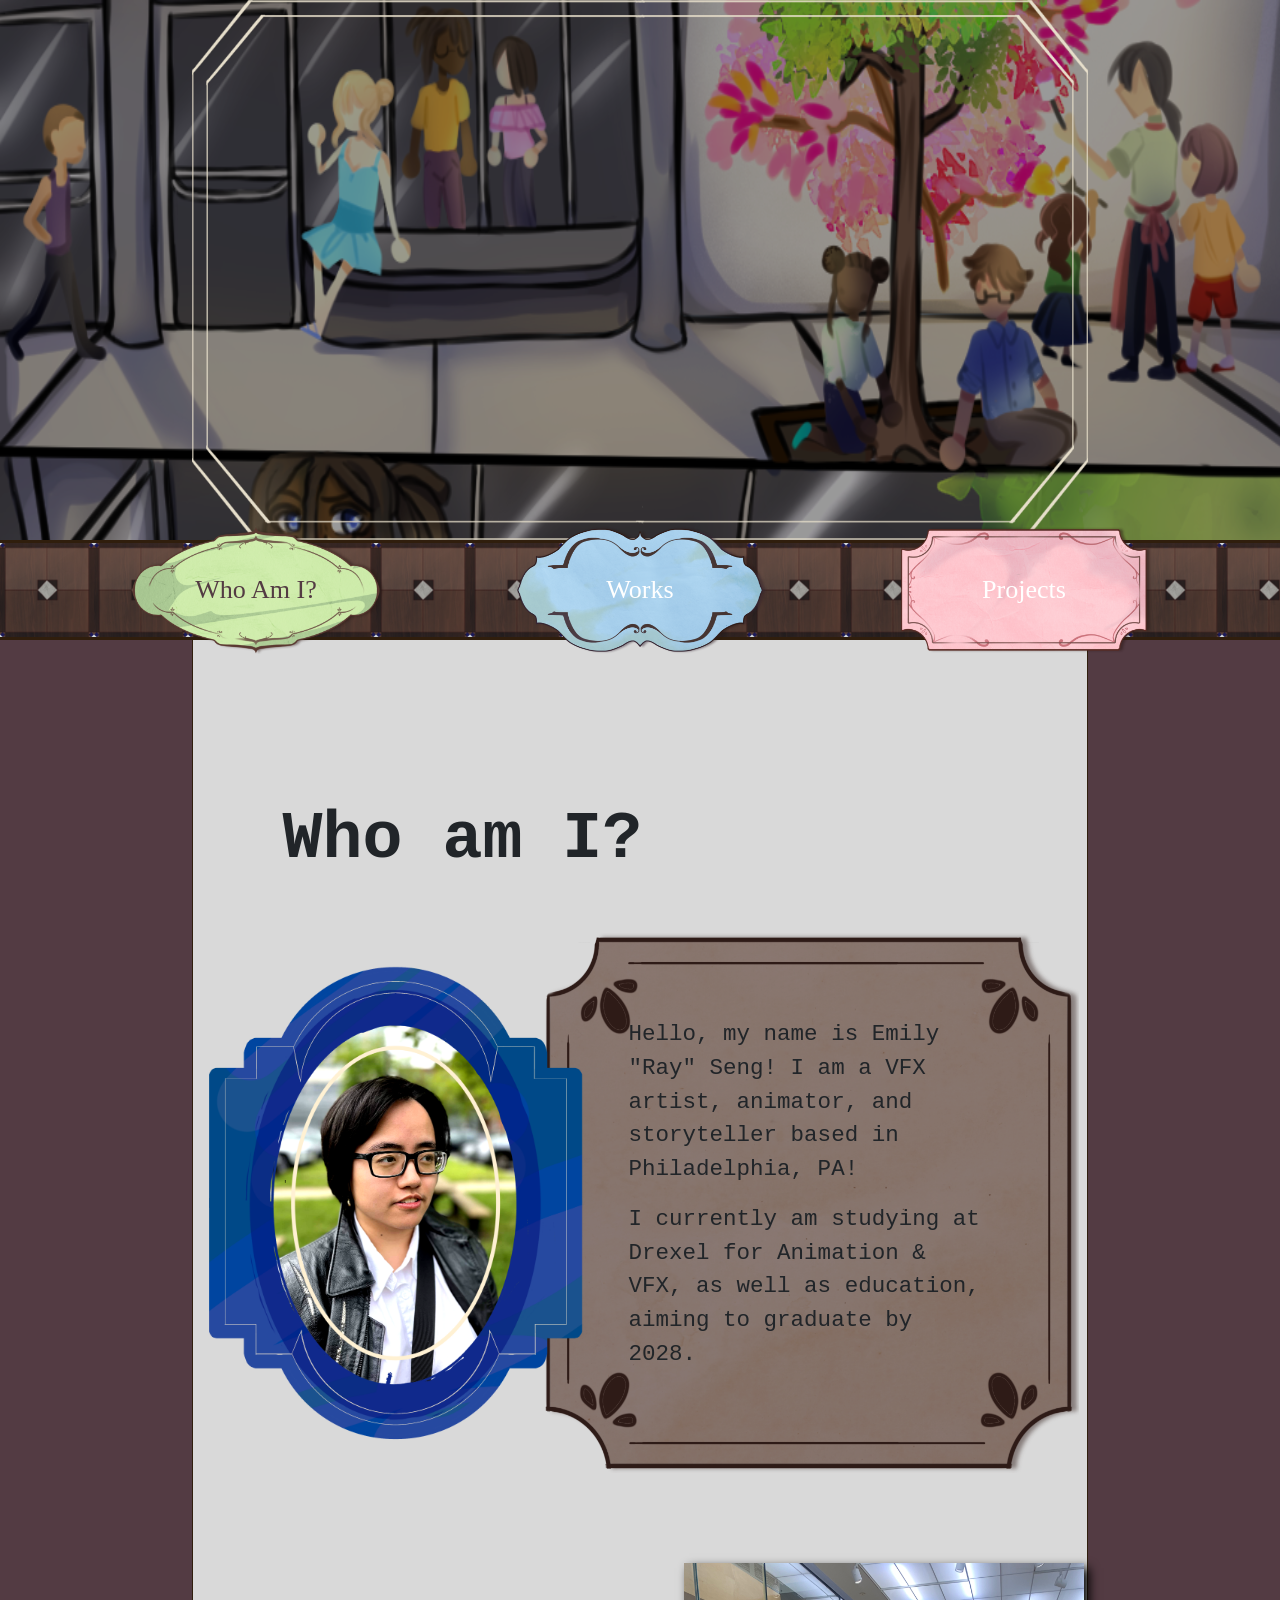
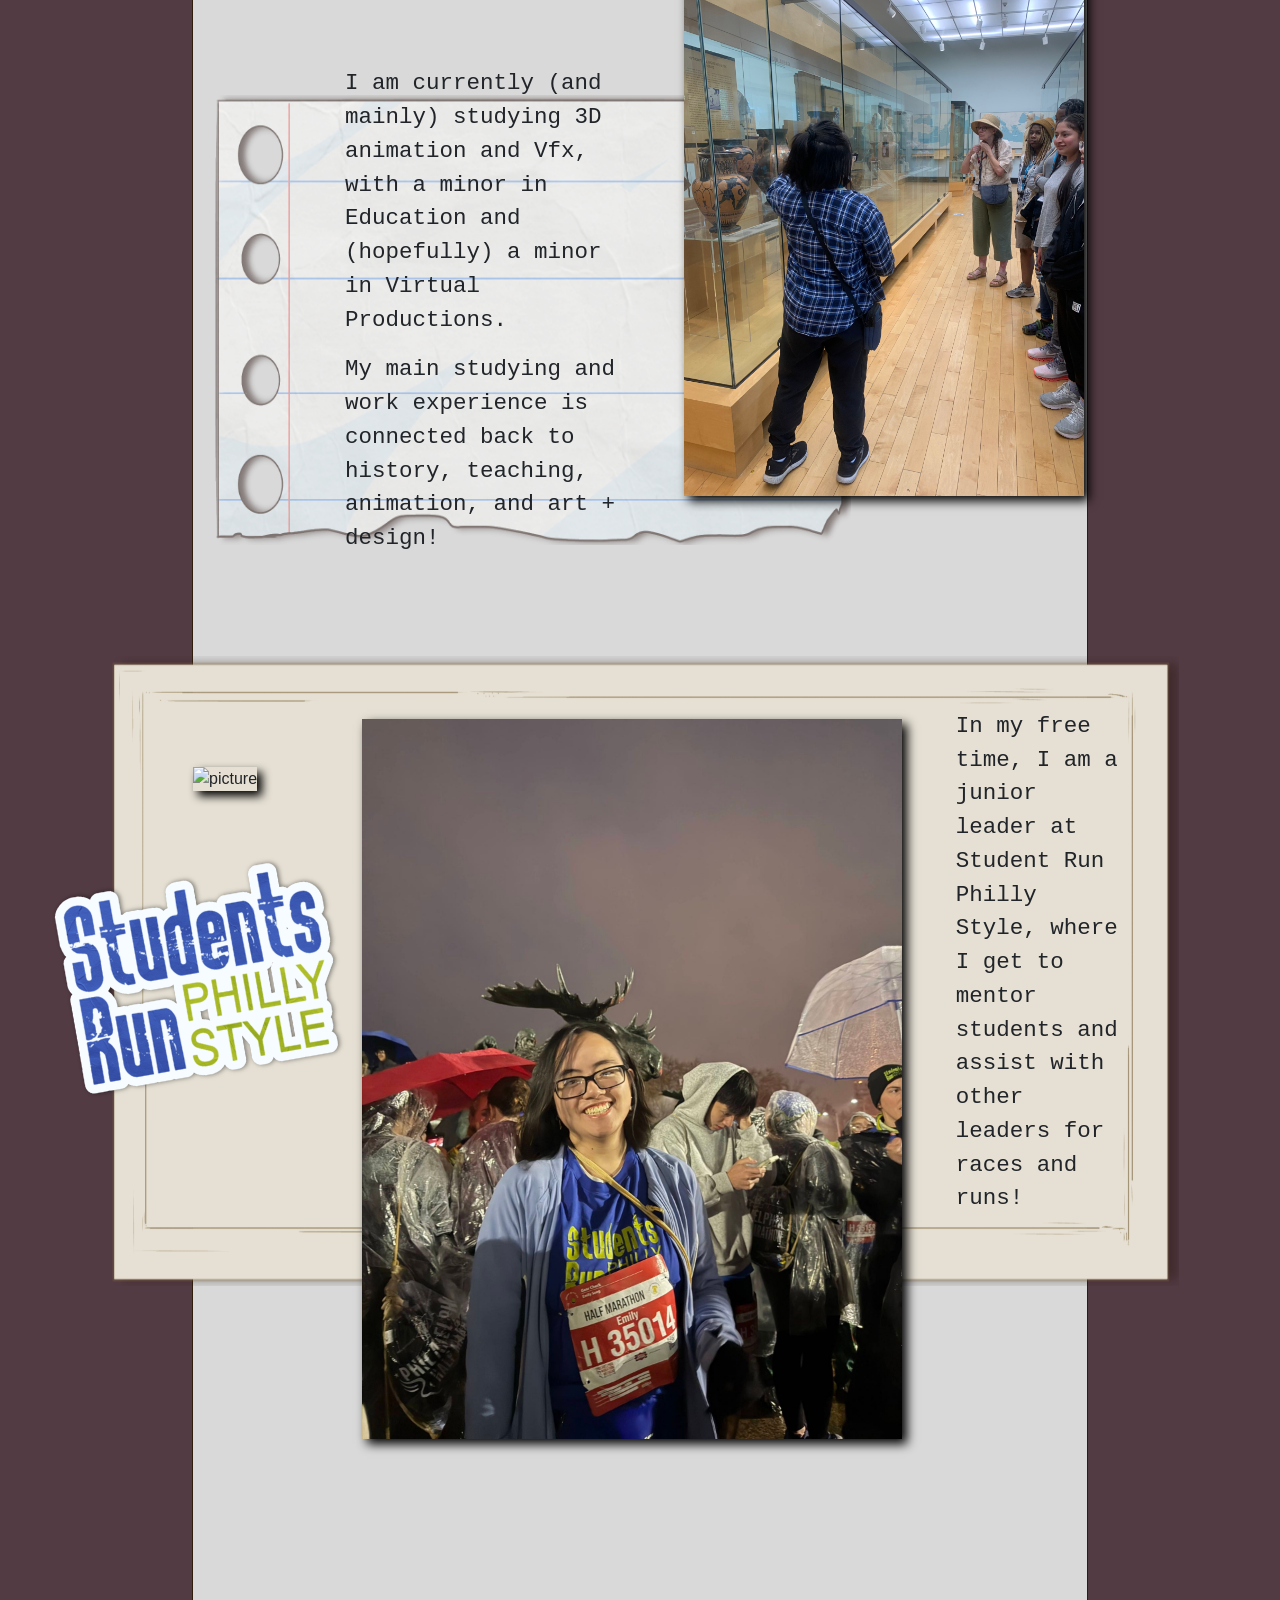
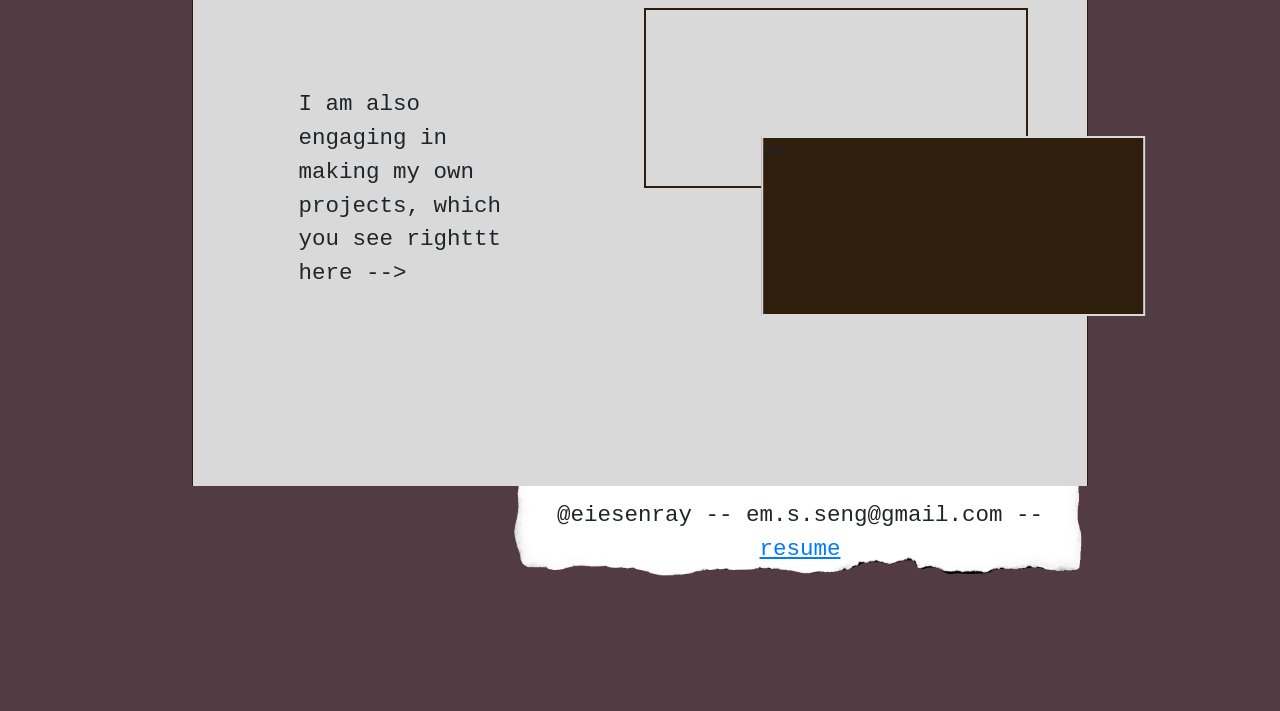
==== index.html @ e2059b37 "reworked font-sizes to fit properly on all 16:9 and 16:10 devices, and added background for hero sec" ====
<!DOCTYPE html>
<html lang="en">
<head>
    <meta charset="UTF-8">
    <meta name="viewport" content="width=device-width, initial-scale=1.0">
    <title>Emily Seng</title>
    <link rel="stylesheet" href="https://cdn.jsdelivr.net/npm/bootstrap@4.3.1/dist/css/bootstrap.min.css" integrity="sha384-ggOyR0iXCbMQv3Xipma34MD+dH/1fQ784/j6cY/iJTQUOhcWr7x9JvoRxT2MZw1T" crossorigin="anonymous">
    <link rel="stylesheet" href="style.css">
    <link rel="stylesheet" href="./home.css">
    <script defer src="https://cdn.jsdelivr.net/npm/gsap@3.15/dist/gsap.min.js"></script>
</head>
<body>
    <div id="preHeader"></div>
    <header>
        <div>
            <h1>Emily Seng</h1>
        </div>
    </header>
    <nav>
        <a href="" class="active"><div>Who Am I?</div></a>
        <a href="./works/works.html"><div>Works</div></a>
        <a href="./projects/projects.html"><div>Projects</div></a>
    </nav>
    <main>
        <h1>Who am I?</h1>
        <section class="bio">
            <img src="./assets/home/EmilyPFP.png" alt="">
            <article class="">
                <p>Hello, my name is Emily "Ray" Seng! I am a VFX artist, animator, and storyteller based in Philadelphia, PA!</p>
                <p>I currently am studying at Drexel for Animation & VFX, as well as education, aiming to graduate by 2028.</p>
            </article>
        </section>
        <section class="bio2 flex-row-reverse">
            <img src="./assets/home/museum.jpg" alt="picture">
            
            <article class="">
                <p>I am currently (and mainly) studying 3D animation and Vfx, with a minor in Education and (hopefully) a minor in Virtual Productions.</p>
                <p>My main studying and work experience is connected back to history, teaching, animation, and art + design!</p>
            </article>
        </section>
        <section class="bio3">
            <img src="./assets/home/StudentsRunGroupPic.jpg" alt="picture">
        </section>
        <section class="bio4">
            <img src="./assets/home/SRPS_sticker.png" alt="picture">
            <img src="./assets/home/SRPS_Emily.jpg" alt="">
            
            <article class="">
                <p>In my free time, I am a junior leader at Student Run Philly Style, where I get to mentor students and assist with other leaders for races and runs!</p>
            </article>
        </section>
        <section class="bio5">
            <article class="">
                <p>I am also engaging in making my own projects, which you see righttt here --></p>
            </article>
            <div></div>
        </section>
    </main>
    <footer>
        <div>
            <p>@eiesenray -- em.s.seng@gmail.com -- <a href="./assets/EMILY_SENG_Resume.pdf" download="Emily_Seng_Resume.pdf">resume</a></p>
        </div>
    </footer>
    <script src="code.js"></script>
</body>
</html>
---- style.css ----
:root {
    --light: #D9D9D9;
    --dark: #301e0d;
    --darker: #382420;
    --primary: #533B43;
    --secondary: #391C1C;
    --accent: #787BCE;
    --additional: #7e749a;
}

* {
    margin: 0;
}

p {
    font-family: "Intel One Mono", monospace;
    font-size: 2.5vh;
}

body {
    background-color: var(--primary);
    background-size: 50%;
    display: flex;
    flex-direction: column;
    align-items: center;
}

header {
    background: url("./assets/works/philly1.png");
    background-size: 100% 350%;
    background-position: 0% 35%;
    background-color: rgb(0, 0, 0, 0.4);
    background-blend-mode: overlay;
    height: 60vh;
    width: 100vw;
    display: flex;
    justify-content: center;
    align-items: center;
    color: var(--light);
}

header div {
    background: url(./assets/menu/line_cover.png);
    background-size: 100% 100%;
    height: 100%;
    width: 70%;
    display: flex;
    align-items: center;
    justify-content: center;
    opacity: 0;
}

header div h1 {
    opacity: 0;
}

#preHeader {
    background-color: var(--primary);
    height: 100vh;
    width: 100vw;
}

nav {
    font-family: "Lancelot", serif;
    font-weight: 400;
    font-size: 2.9vh;
    display: flex;
    background: url("./assets/menu/navBar.png");
    background-size: auto 100%;
    background-color: var(--secondary);
    height: 100px;
    width: 100vw;
    align-items: center;
    justify-content: center;
    gap: 10vw;
    border: 3px var(--dark);
    border-style: solid none;
    z-index: 10;
}

nav div {
    width: 20vw;
    height: 10vw;
    display: flex;
    align-items: center;
    justify-content: center;
    transition: all ease-in-out 0.2s;
    cursor: pointer;
}

nav a:nth-child(1) div {
    background: url("./assets/menu/navBtn1.png");
    background-size: 100% 100%;
}

nav a:nth-child(2) div {
    background: url("./assets/menu/navBtn2.png");
    background-size: 100% 100%;
}

nav a:nth-child(3) div {
    background: url("./assets/menu/navBtn3.png");
    background-size: 100% 100%;
}

nav div:hover {
    transform: scale(110%);
}

nav a {
    text-decoration: none;
    color: white;
    z-index: 1;
}

nav a:hover {
    text-decoration: none;
    color: var(--primary);
}

.active {
    /* transform: scale(110%); */
    color: var(--primary);
}

main {
    display: flex;
    flex-direction: column;
    background: var(--light);
    width: 70vw;
    border: 1px var(--dark);
    border-style: none solid;
}

section {
    display: flex;
    justify-content: center;
    align-items: center;
    width: 70vw;
    padding: 5vh 0;
}

footer {
    display: flex;
    justify-content: flex-end;
    height: 25vh;
    width: 70vw;
}

footer div {
    background: url("./assets/textBG/blankPaper.png");
    height: 10vh;
    width: 45vw;
    background-size: 100% auto;
    background-position: 0 100%;
    text-align: center;
    padding: 1.5% 0;
}

footer div a {
    text-decoration: underline;
}
---- home.css ----
/* header {
    background-color: var(--primary);
    height: 60vh;
    display: flex;
    justify-content: center;
    align-items: center;
    color: var(--light);
}

#preHeader {
    background-color: var(--accent);
    height: 100vh;
} */

main h1 {
    padding: 10rem 0 0 7vw;
    font-family: "Intel One Mono", monospace;
    font-weight: 600;
    font-size: 7.4vh;
}

img {
    /* border: dashed 15px pink; */
    box-shadow: 5px 5px 10px black;
}

.bio {
    gap: 0rem;
}

.bio img {
    width: 30vw;
    box-shadow: none;
    margin-right: -3rem;
    z-index: 1;
}

.bio article {
    height: 60vh;
    width: 60vh;
    padding: 10%;
    background: url("./assets/textBG/infoBox1.png");
    background-size: 100% 100%;
    display: flex;
    flex-direction: column;
    justify-content: center;
}

.bio2 img {
    width: 25rem;
    z-index: 1;
    margin-right: -8vw;
}

.bio2 article {
    position: relative;
    left: -7vw;
    top: 10vh;
    margin-right: -20vw;
    background: url("./assets/textBG/linedPaper1.png");
    background-size: 100% 100%;
    height: 50vh;
    width: 50vw;
    padding: 0% 15%;
    display: flex;
    flex-direction: column;
    justify-content: center;
}

.bio2 article p {
    width: 80%;
}

.bio3 {
    display: block;
    padding: 10vh 0 0 0;
    position: relative;
    top: 15vh;
}

.bio3 img {
    width: 52vw;
}

.bio4 {
    height: 70vh;
    width: 84vw;
    background: url("./assets/textBG/SRPS_infoBox.png");
    background-size: 100% 100%;
    margin-left: -7vw;
}

.bio4 img:nth-child(1) {
    width: 30%;
    transform: rotate(-10deg);
    box-shadow: none;
    margin-left: -5vw;
}

.bio4 img:nth-child(2) {
    position: relative;
    top: 20%;   
    height: 80vh;
    z-index: 1;
}

.bio4 article {
    padding: 5%;
}

.bio5 {
    padding: 45% 0 20% 0;
    justify-content:space-around;
}

.bio5 article {
    width: 25%;
    margin-left: 5%;
}

.bio5 div {
    position: relative;
    left: 0;
    top: -100px;
    background:var(--light);
    width: 30vw;
    height: 20vh;
    border: solid 2px var(--dark);
}

.bio5 div::after {
    content: "fas";
    width: 30vw;
    height: 20vh;
    background: var(--dark);
    position: absolute;
    transform: translateX(30%) translateY(70%);
    z-index: 1;
    border: solid 2px var(--light);
}
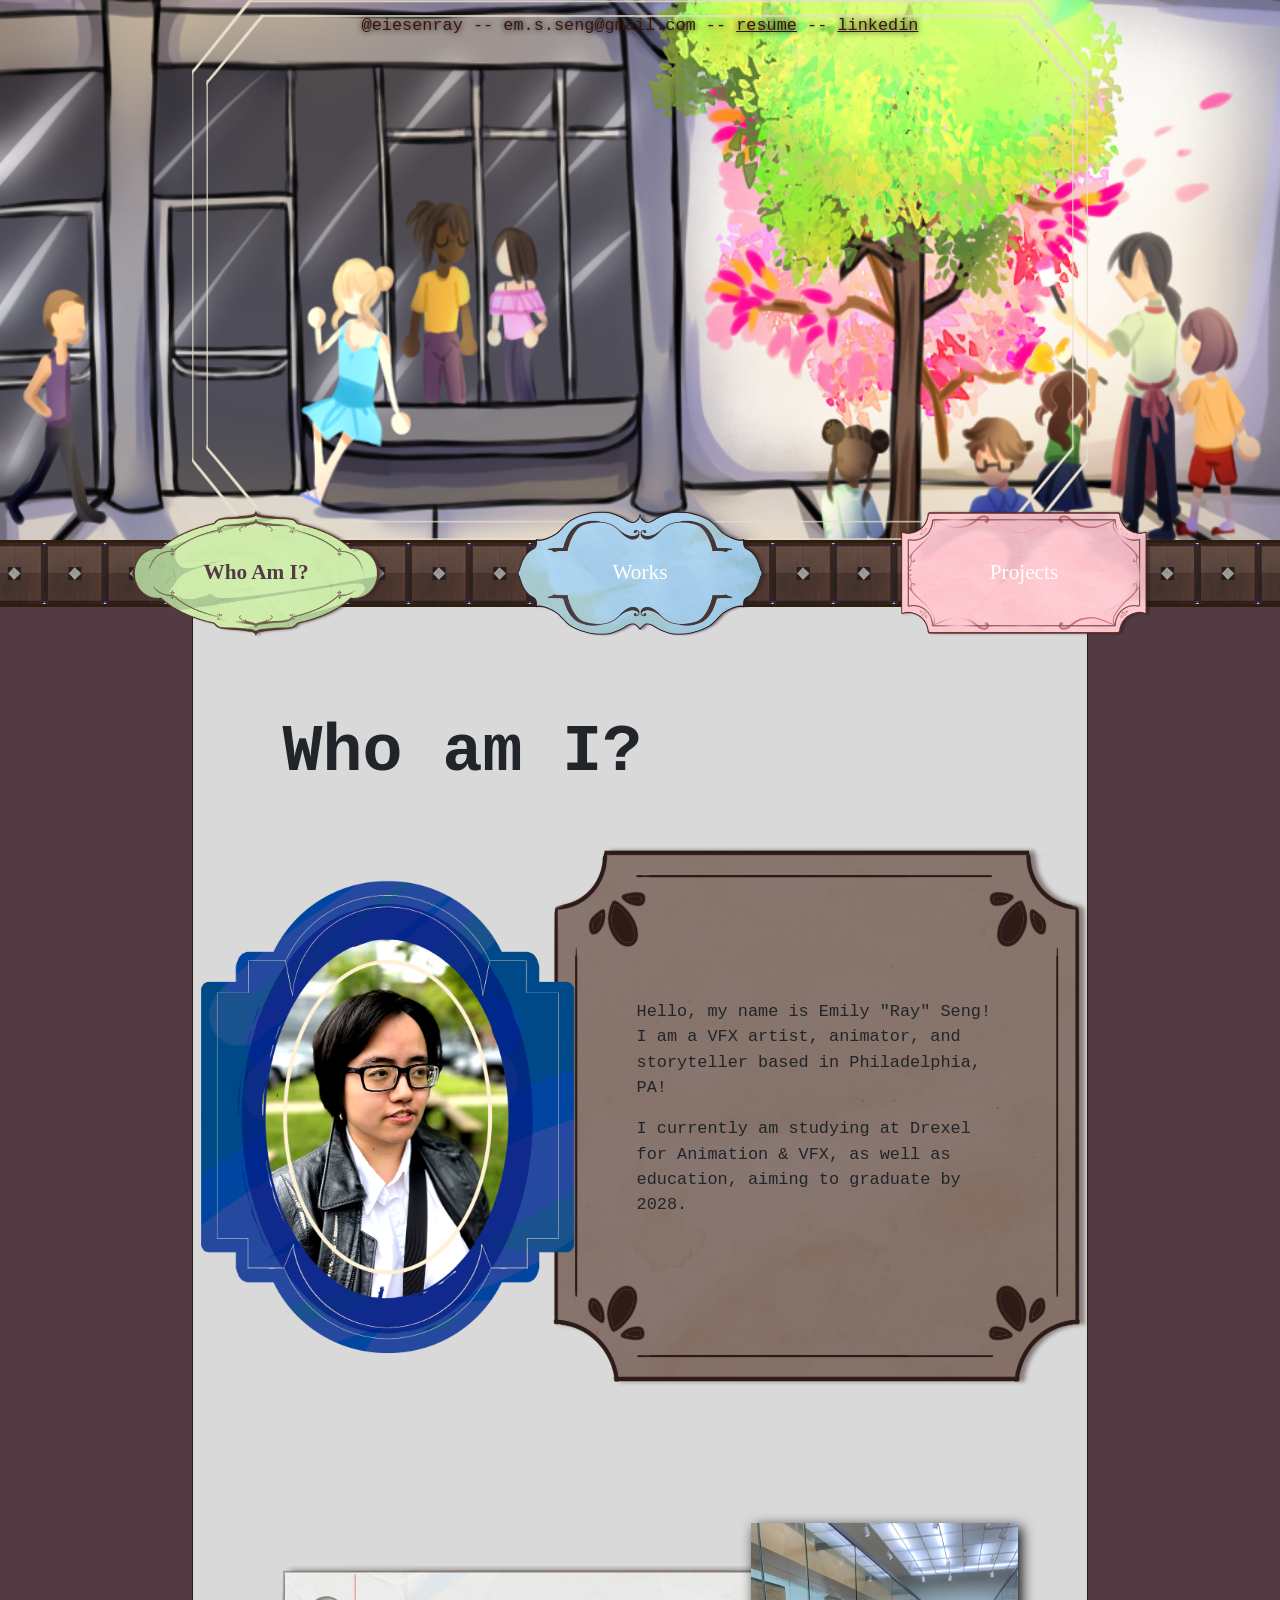
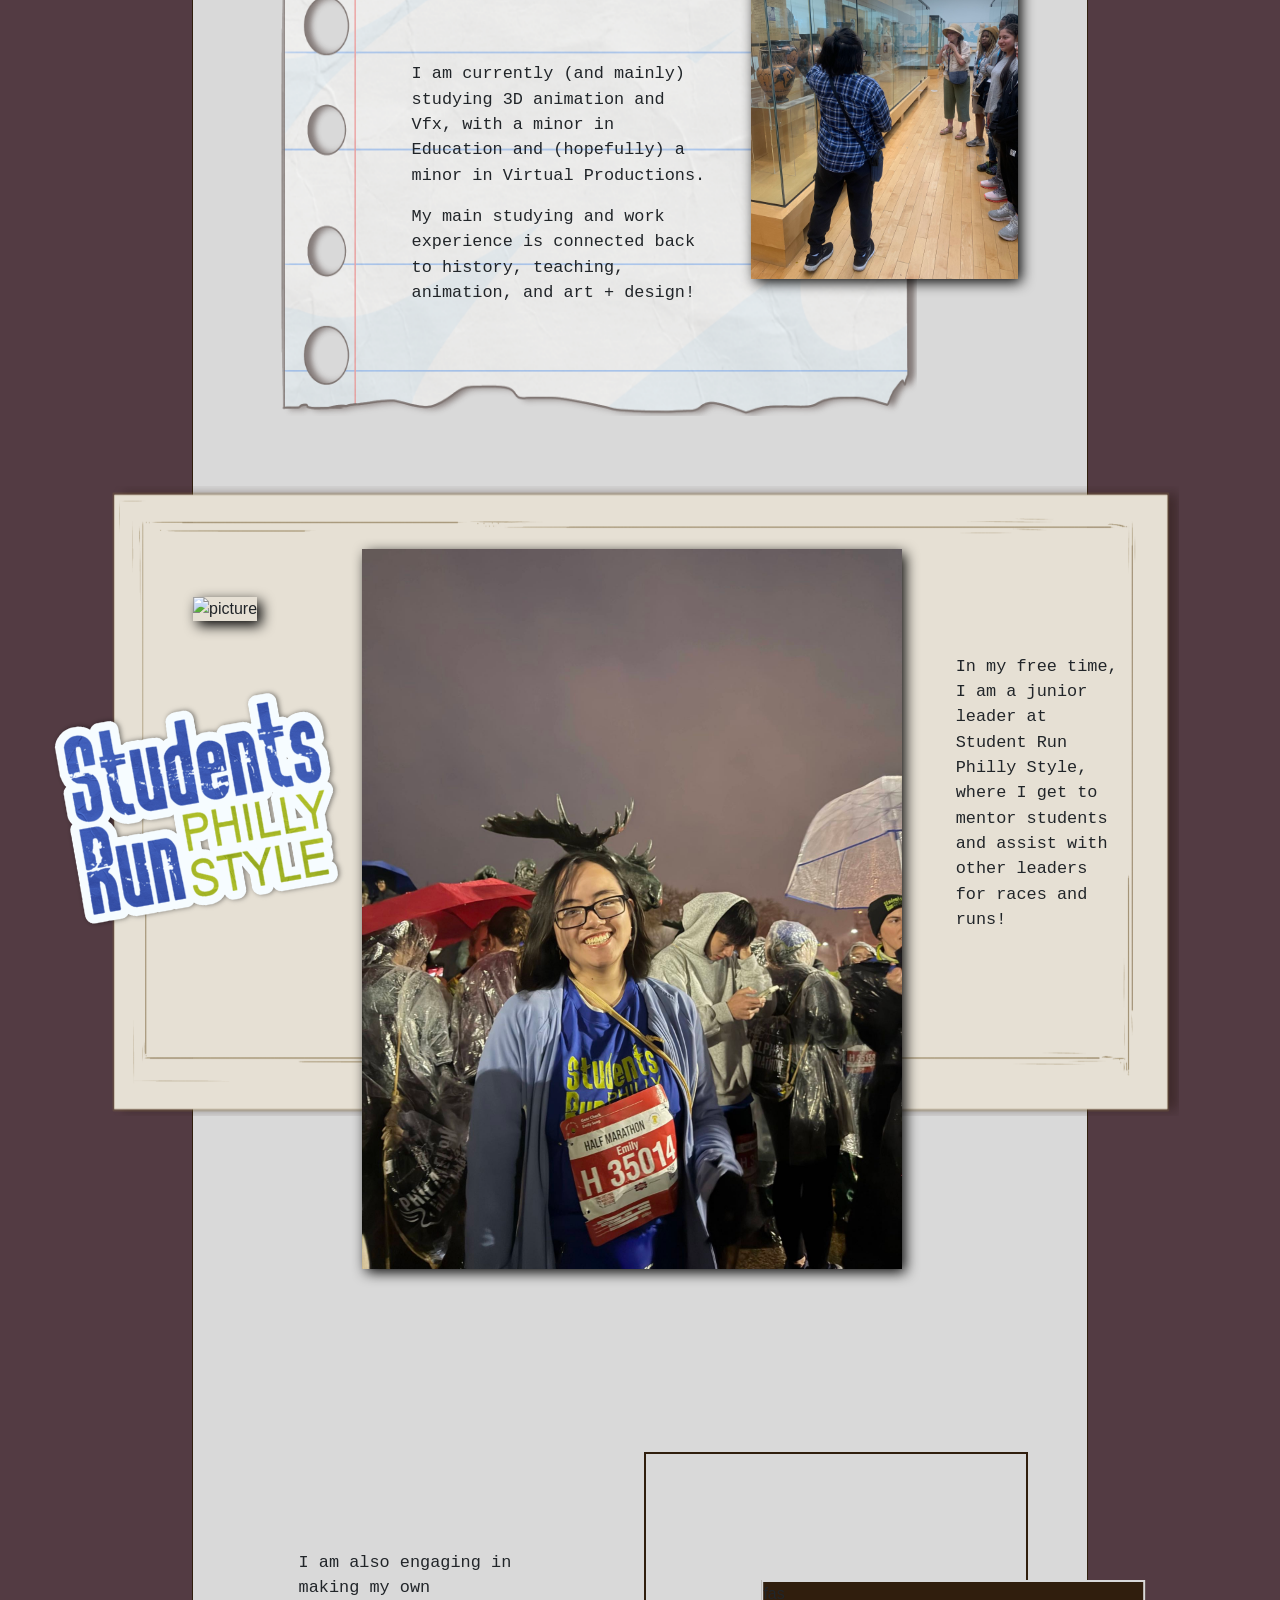
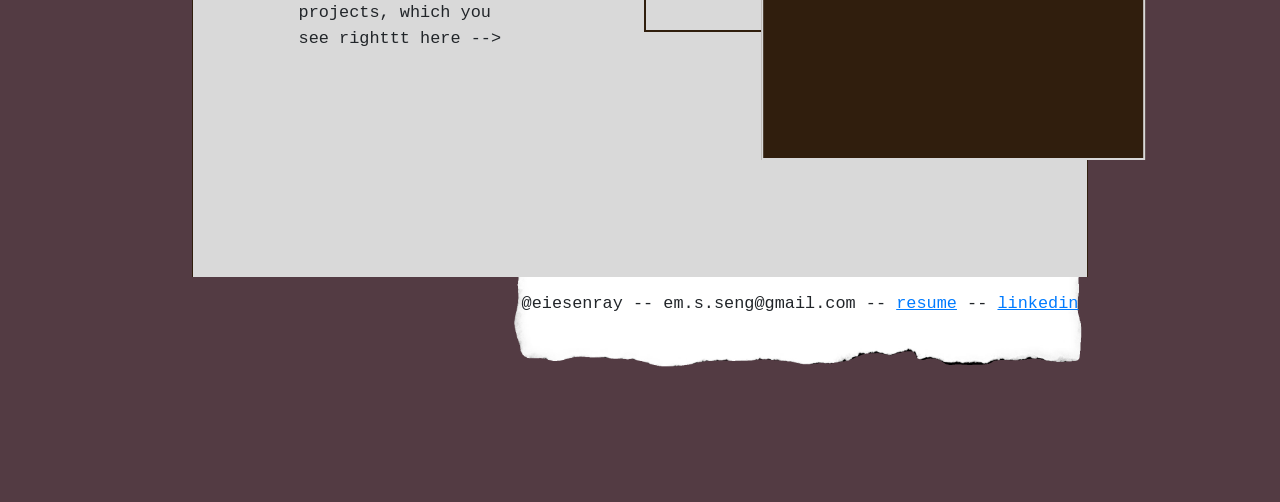
==== commit ad0d33e2: "added linkedin hyperlink in footer, and added contact info to hero section" ====
--- a/index.html
+++ b/index.html
@@ -13,7 +13,7 @@
     <div id="preHeader"></div>
     <header>
         <div>
-            <h1>Emily Seng</h1>
+            <p>@eiesenray -- em.s.seng@gmail.com -- <a href="./assets/EMILY_SENG_Resume.pdf" download="Emily_Seng_Resume.pdf">resume</a> -- <a href="https://www.linkedin.com/in/emily-ray-seng/" target="_blank">linkedin</a></p>
         </div>
     </header>
     <nav>
@@ -58,7 +58,7 @@
     </main>
     <footer>
         <div>
-            <p>@eiesenray -- em.s.seng@gmail.com -- <a href="./assets/EMILY_SENG_Resume.pdf" download="Emily_Seng_Resume.pdf">resume</a></p>
+            <p>@eiesenray -- em.s.seng@gmail.com -- <a href="./assets/EMILY_SENG_Resume.pdf" download="Emily_Seng_Resume.pdf">resume</a> -- <a href="https://www.linkedin.com/in/emily-ray-seng/" target="_blank">linkedin</a></p>
         </div>
     </footer>
     <script src="code.js"></script>
--- a/style.css
+++ b/style.css
@@ -14,7 +14,7 @@
 
 p {
     font-family: "Intel One Mono", monospace;
-    font-size: 2.5vh;
+    font-size: 1.32vw;
 }
 
 body {
@@ -27,9 +27,9 @@
 
 header {
     background: url("./assets/works/philly1.png");
-    background-size: 100% 350%;
-    background-position: 0% 35%;
-    background-color: rgb(0, 0, 0, 0.4);
+    background-size: 100% 320%;
+    background-position: 0% 20%;
+    /* background-color: rgb(0, 0, 0, 0.4); */
     background-blend-mode: overlay;
     height: 60vh;
     width: 100vw;
@@ -45,14 +45,20 @@
     height: 100%;
     width: 70%;
     display: flex;
-    align-items: center;
     justify-content: center;
-    opacity: 0;
 }
 
-header div h1 {
-    opacity: 0;
+header div p {
+    color: #3B1709;
+    margin-top: 1vw;
+    text-shadow: black 0 0 0.5vw;
 }
+
+header div a {
+    color: #3B1709;
+    text-decoration: underline;
+}
+
 
 #preHeader {
     background-color: var(--primary);
@@ -63,12 +69,13 @@
 nav {
     font-family: "Lancelot", serif;
     font-weight: 400;
-    font-size: 2.9vh;
+    font-size: 1.66vw;
     display: flex;
     background: url("./assets/menu/navBar.png");
     background-size: auto 100%;
     background-color: var(--secondary);
-    height: 100px;
+    background-position: 4.54% 0;
+    height: 5.21vw;
     width: 100vw;
     align-items: center;
     justify-content: center;
@@ -121,6 +128,7 @@
 .active {
     /* transform: scale(110%); */
     color: var(--primary);
+    font-weight: bold;
 }
 
 main {
--- a/home.css
+++ b/home.css
@@ -13,7 +13,7 @@
 } */
 
 main h1 {
-    padding: 10rem 0 0 7vw;
+    padding: 8.33vw 0 0 7vw;
     font-family: "Intel One Mono", monospace;
     font-weight: 600;
     font-size: 7.4vh;
@@ -21,7 +21,7 @@
 
 img {
     /* border: dashed 15px pink; */
-    box-shadow: 5px 5px 10px black;
+    box-shadow: 0.35vw 0.35vw 1vw black;
 }
 
 .bio {
@@ -31,7 +31,7 @@
 .bio img {
     width: 30vw;
     box-shadow: none;
-    margin-right: -3rem;
+    margin-right: -2.5vw;
     z-index: 1;
 }
 
@@ -47,7 +47,7 @@
 }
 
 .bio2 img {
-    width: 25rem;
+    width: 20.85vw;
     z-index: 1;
     margin-right: -8vw;
 }
@@ -121,7 +121,7 @@
 .bio5 div {
     position: relative;
     left: 0;
-    top: -100px;
+    top: -5.21vw;
     background:var(--light);
     width: 30vw;
     height: 20vh;
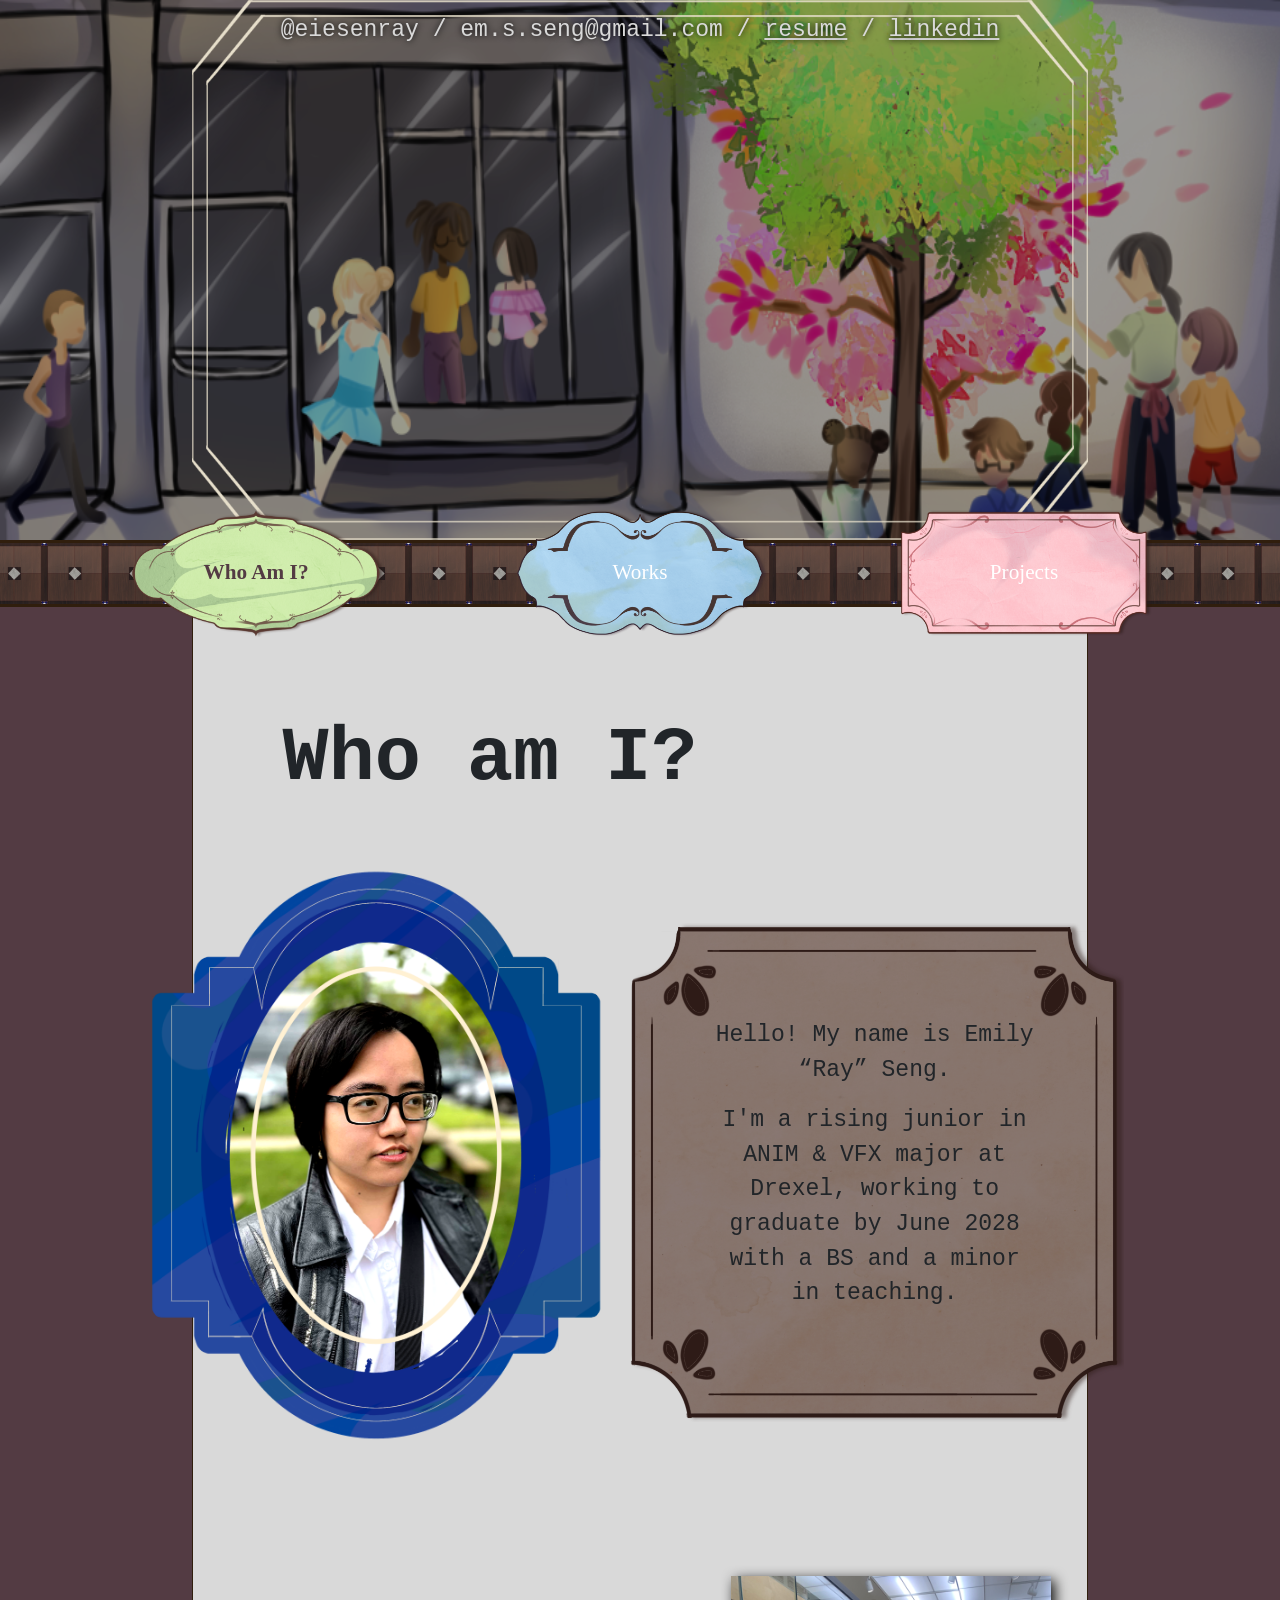
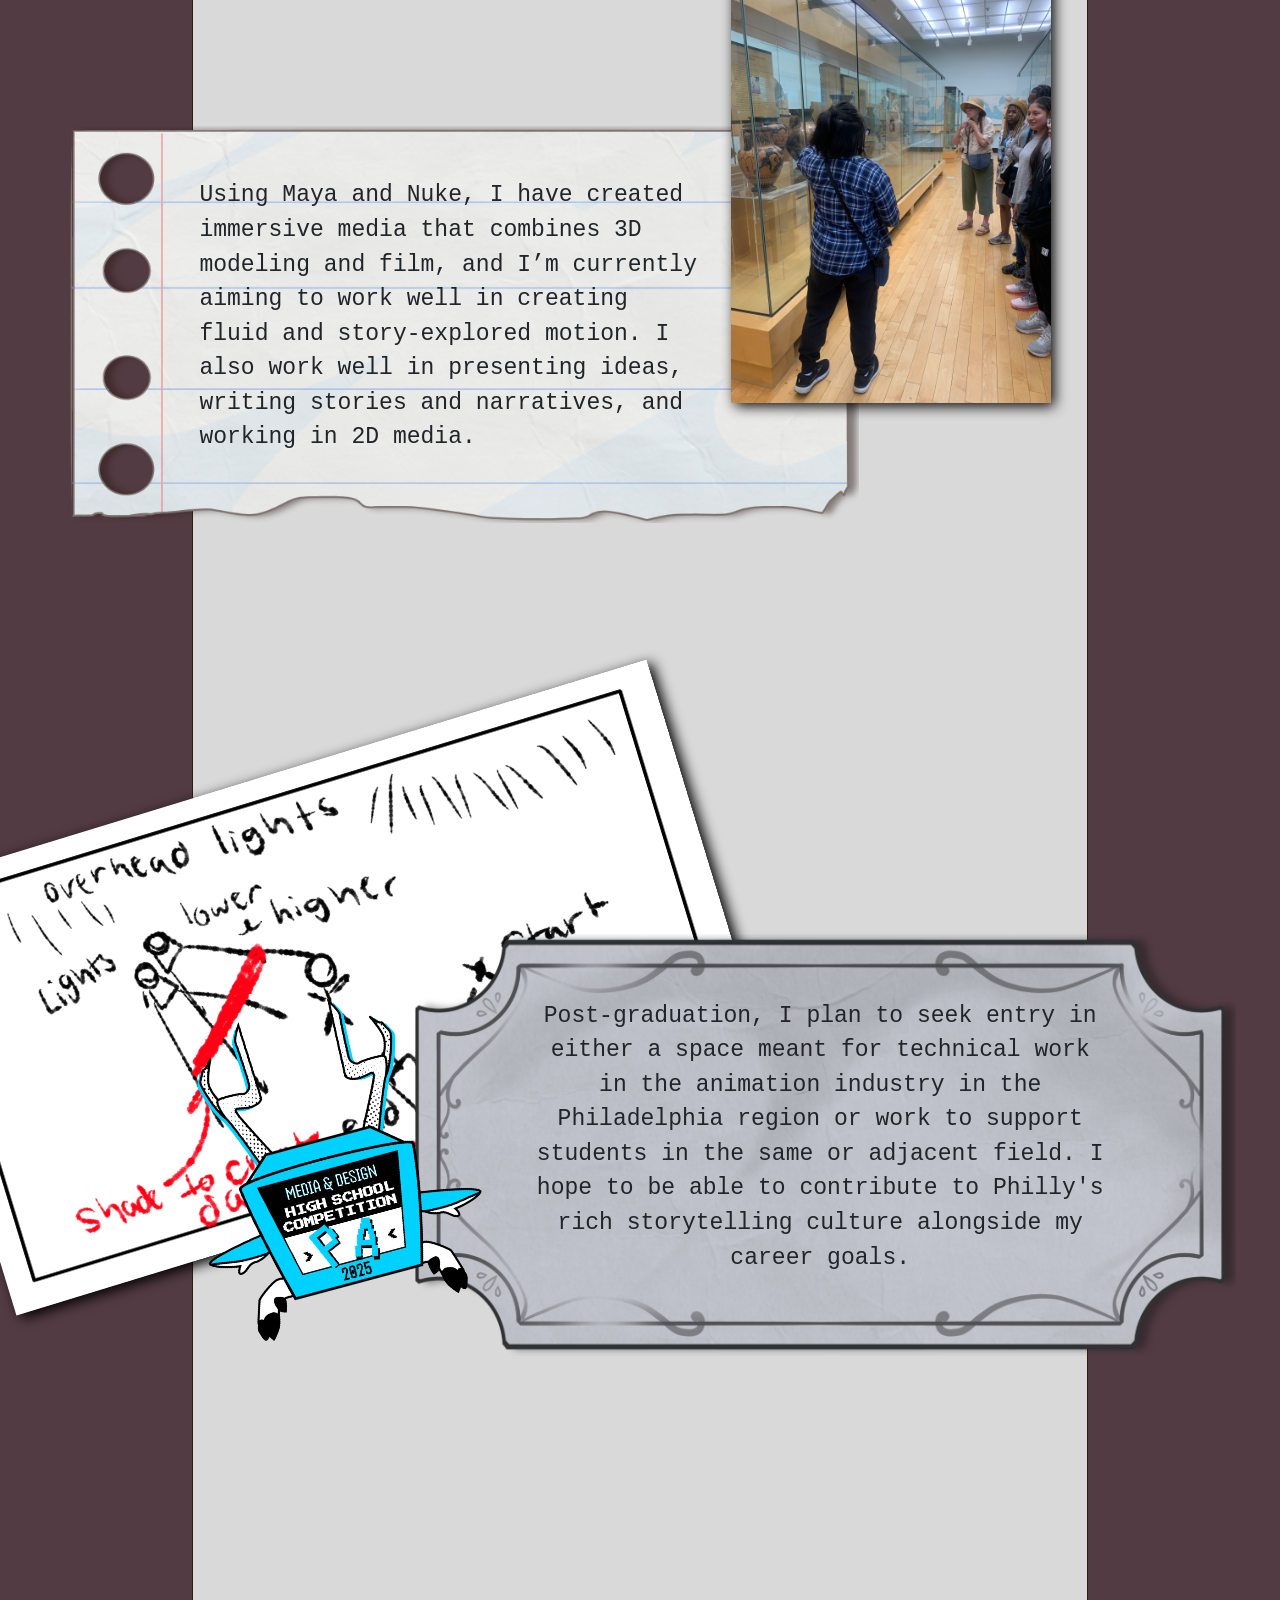
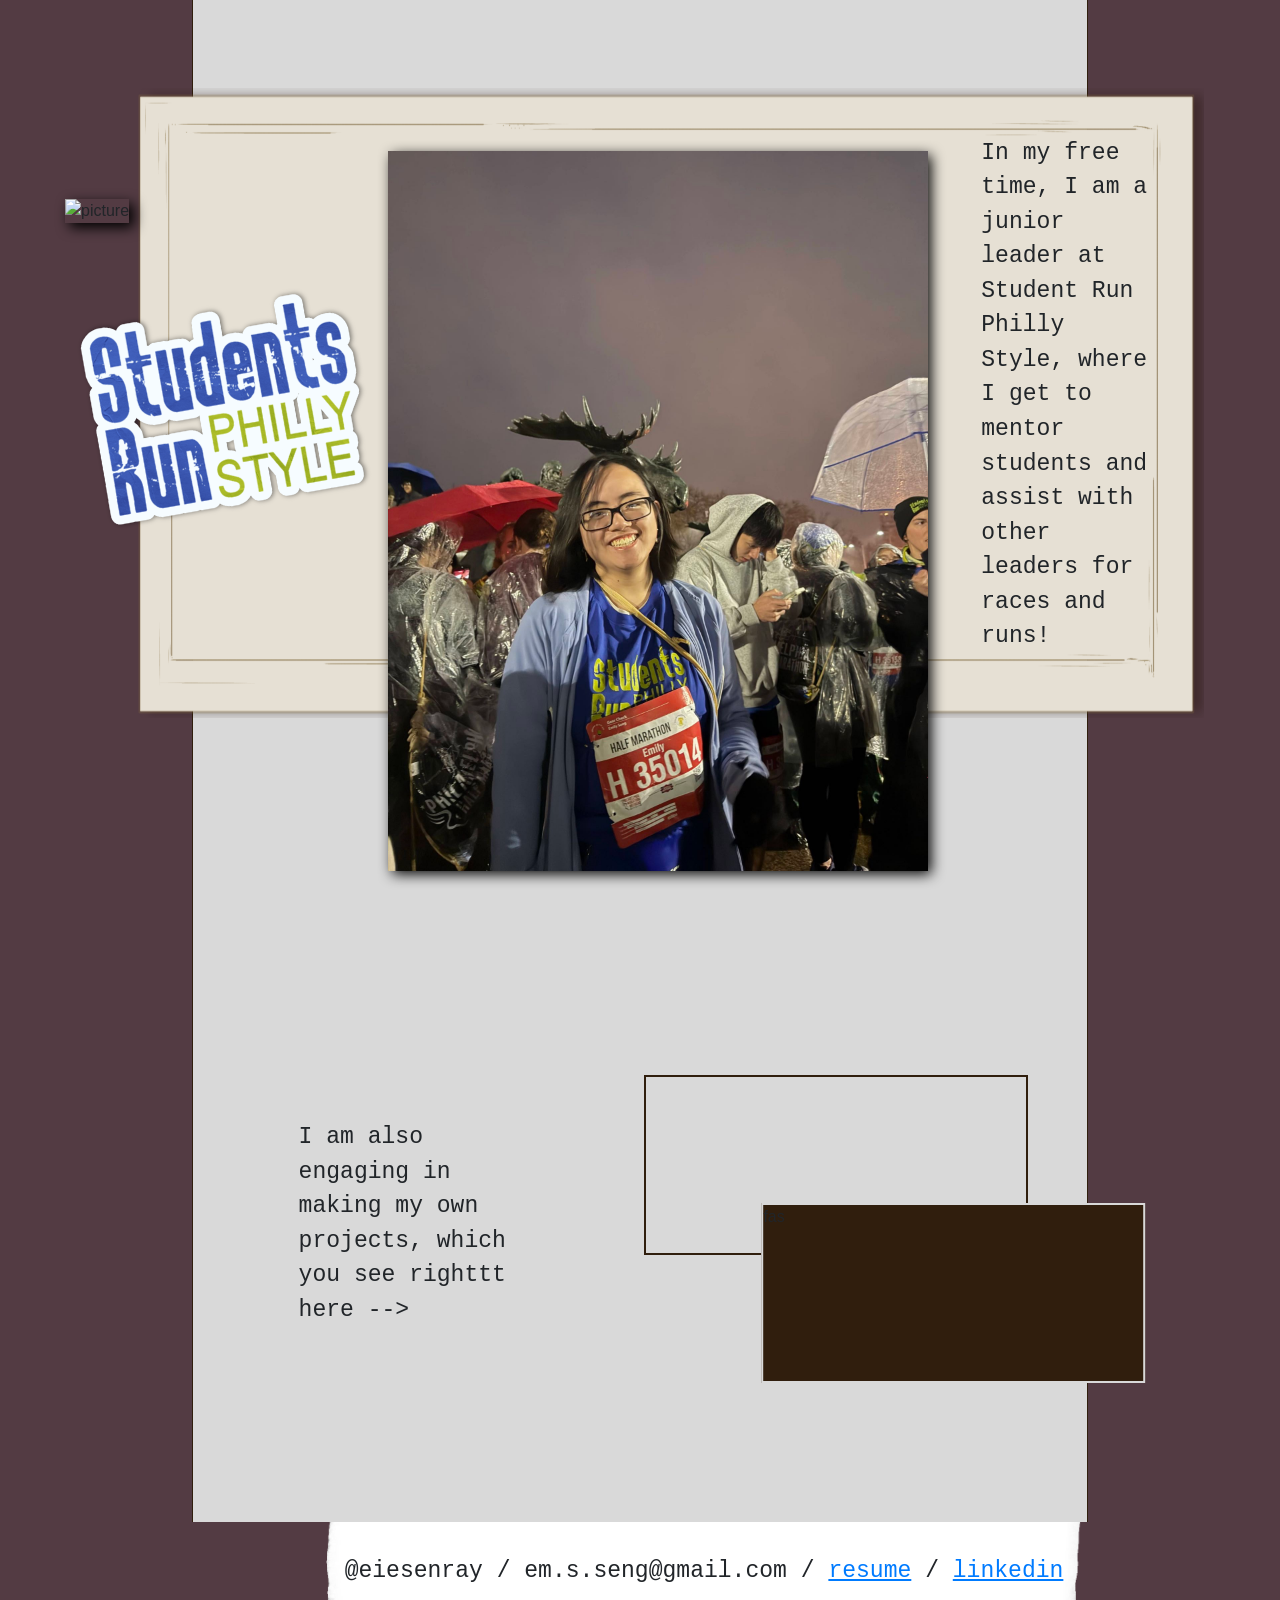
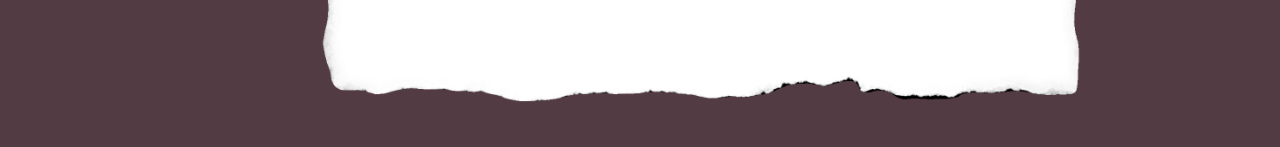
==== commit 7239d7b9: "added images, fixed scaling, replaced text content" ====
--- a/index.html
+++ b/index.html
@@ -13,35 +13,42 @@
     <div id="preHeader"></div>
     <header>
         <div>
-            <p>@eiesenray -- em.s.seng@gmail.com -- <a href="./assets/EMILY_SENG_Resume.pdf" download="Emily_Seng_Resume.pdf">resume</a> -- <a href="https://www.linkedin.com/in/emily-ray-seng/" target="_blank">linkedin</a></p>
+            <p>@eiesenray / em.s.seng@gmail.com / <a href="./assets/EMILY_SENG_Resume.pdf" download="Emily_Seng_Resume.pdf">resume</a> / <a href="https://www.linkedin.com/in/emily-ray-seng/" target="_blank">linkedin</a></p>
         </div>
     </header>
     <nav>
         <a href="" class="active"><div>Who Am I?</div></a>
         <a href="./works/works.html"><div>Works</div></a>
-        <a href="./projects/projects.html"><div>Projects</div></a>
+        <a href=""><div>Projects</div></a>
     </nav>
     <main>
         <h1>Who am I?</h1>
         <section class="bio">
             <img src="./assets/home/EmilyPFP.png" alt="">
             <article class="">
-                <p>Hello, my name is Emily "Ray" Seng! I am a VFX artist, animator, and storyteller based in Philadelphia, PA!</p>
-                <p>I currently am studying at Drexel for Animation & VFX, as well as education, aiming to graduate by 2028.</p>
+                <p>Hello! My name is Emily “Ray” Seng.</p>
+                <p>I'm a rising junior in ANIM & VFX major at Drexel, working to graduate by June 2028 with a BS and a minor in teaching.</p>
             </article>
         </section>
         <section class="bio2 flex-row-reverse">
             <img src="./assets/home/museum.jpg" alt="picture">
             
             <article class="">
-                <p>I am currently (and mainly) studying 3D animation and Vfx, with a minor in Education and (hopefully) a minor in Virtual Productions.</p>
-                <p>My main studying and work experience is connected back to history, teaching, animation, and art + design!</p>
+                <p>Using Maya and Nuke, I have created immersive media that combines 3D modeling and film, and I’m currently aiming to work well in creating fluid and story-explored motion. I also work well in presenting ideas, writing stories and narratives, and working in 2D media.</p>
             </article>
         </section>
         <section class="bio3">
+            <img src="./assets/home/filmDrawing.png" alt="picture">
+            <img src="./assets/home/PA-Media.png" alt="">
+            
+            <article class="">
+                <p>Post-graduation, I plan to seek entry in either a space meant for technical work in the animation industry in the Philadelphia region or work to support students in the same or adjacent field. I hope to be able to contribute to Philly's rich storytelling culture alongside my career goals.</p>
+            </article>
+        </section>
+        <section class="bio4">
             <img src="./assets/home/StudentsRunGroupPic.jpg" alt="picture">
         </section>
-        <section class="bio4">
+        <section class="bio5">
             <img src="./assets/home/SRPS_sticker.png" alt="picture">
             <img src="./assets/home/SRPS_Emily.jpg" alt="">
             
@@ -49,7 +56,7 @@
                 <p>In my free time, I am a junior leader at Student Run Philly Style, where I get to mentor students and assist with other leaders for races and runs!</p>
             </article>
         </section>
-        <section class="bio5">
+        <section class="bio6">
             <article class="">
                 <p>I am also engaging in making my own projects, which you see righttt here --></p>
             </article>
@@ -58,7 +65,7 @@
     </main>
     <footer>
         <div>
-            <p>@eiesenray -- em.s.seng@gmail.com -- <a href="./assets/EMILY_SENG_Resume.pdf" download="Emily_Seng_Resume.pdf">resume</a> -- <a href="https://www.linkedin.com/in/emily-ray-seng/" target="_blank">linkedin</a></p>
+            <p>@eiesenray / em.s.seng@gmail.com / <a href="./assets/EMILY_SENG_Resume.pdf" target="_blank">resume</a> / <a href="https://www.linkedin.com/in/emily-ray-seng/" target="_blank">linkedin</a></p>
         </div>
     </footer>
     <script src="code.js"></script>
--- a/style.css
+++ b/style.css
@@ -14,7 +14,7 @@
 
 p {
     font-family: "Intel One Mono", monospace;
-    font-size: 1.32vw;
+    font-size: clamp(12px, 1.8vw, 128px);
 }
 
 body {
@@ -29,7 +29,7 @@
     background: url("./assets/works/philly1.png");
     background-size: 100% 320%;
     background-position: 0% 20%;
-    /* background-color: rgb(0, 0, 0, 0.4); */
+    background-color: rgb(0, 0, 0, 0.4);
     background-blend-mode: overlay;
     height: 60vh;
     width: 100vw;
@@ -49,13 +49,13 @@
 }
 
 header div p {
-    color: #3B1709;
+    color: var(--light);
     margin-top: 1vw;
     text-shadow: black 0 0 0.5vw;
 }
 
 header div a {
-    color: #3B1709;
+    color: var(--light);
     text-decoration: underline;
 }
 
@@ -157,12 +157,12 @@
 
 footer div {
     background: url("./assets/textBG/blankPaper.png");
-    height: 10vh;
-    width: 45vw;
+    height: 20vh;
+    width: 60vw;
     background-size: 100% auto;
     background-position: 0 100%;
     text-align: center;
-    padding: 1.5% 0;
+    padding: 3.5% 0;
 }
 
 footer div a {
--- a/home.css
+++ b/home.css
@@ -16,7 +16,7 @@
     padding: 8.33vw 0 0 7vw;
     font-family: "Intel One Mono", monospace;
     font-weight: 600;
-    font-size: 7.4vh;
+    font-size: 6vw;
 }
 
 img {
@@ -25,42 +25,47 @@
 }
 
 .bio {
-    gap: 0rem;
+    gap: 1.5vw;
+    padding: 8% 0;
 }
 
 .bio img {
-    width: 30vw;
+    position: relative;
+    top: -2vh;
+    width: 36vw;
     box-shadow: none;
-    margin-right: -2.5vw;
+    margin-left: -16vw;
     z-index: 1;
 }
 
 .bio article {
-    height: 60vh;
-    width: 60vh;
+    height: 39vw;
+    width: 39vw;
     padding: 10%;
     background: url("./assets/textBG/infoBox1.png");
     background-size: 100% 100%;
     display: flex;
     flex-direction: column;
     justify-content: center;
+    text-align: center;
+    margin-right: -15vw;
 }
 
 .bio2 img {
-    width: 20.85vw;
+    width: 25vw;
     z-index: 1;
-    margin-right: -8vw;
+    margin-right: 3vw;
 }
 
 .bio2 article {
     position: relative;
-    left: -7vw;
-    top: 10vh;
+    left: -10vw;
+    top: 15vh;
     margin-right: -20vw;
     background: url("./assets/textBG/linedPaper1.png");
     background-size: 100% 100%;
-    height: 50vh;
-    width: 50vw;
+    height: 31vw;
+    width: 75vw;
     padding: 0% 15%;
     display: flex;
     flex-direction: column;
@@ -68,57 +73,105 @@
 }
 
 .bio2 article p {
-    width: 80%;
+    width: 95%;
 }
 
 .bio3 {
+    height: 100vh;
+    width: 100vw;
+    background-size: 100% 100%;
+    margin-left: -7vw;
+    padding-top: 20%
+}
+
+.bio3 img:nth-child(1) {
+    position: absolute;
+    margin-top: 0;
+    width: 62vw;
+    transform: rotate(-17deg);
+    translate: -52% 5%;
+}
+
+.bio3 img:nth-child(2) {
+    width: 22vw;
+    transform: rotate(-15deg);
+    translate: 0% 62%;
+    box-shadow: none;
+    z-index: 1;
+}
+
+.bio3 article {
+    position: relative;
+    top: 20vh;
+    left: -5vw;
+    z-index: 0;
+    background: url("./assets/textBG/greyBox.png");
+    background-size: 100% 100%;
+    height: 33vw;
+    width: 65vw;
+    display: flex;
+    align-items: center;
+    padding: 0 10%;
+    text-align: center;
+}
+
+.bio4 {
     display: block;
-    padding: 10vh 0 0 0;
+    padding: 35vh 0 0 0;
     position: relative;
     top: 15vh;
+    left: -10vw;
 }
 
-.bio3 img {
+.bio4 img {
     width: 52vw;
 }
 
-.bio4 {
-    height: 70vh;
-    width: 84vw;
-    background: url("./assets/textBG/SRPS_infoBox.png");
-    background-size: 100% 100%;
-    margin-left: -7vw;
-}
-
-.bio4 img:nth-child(1) {
+.bio5 img:nth-child(1) {
     width: 30%;
     transform: rotate(-10deg);
     box-shadow: none;
     margin-left: -5vw;
 }
 
-.bio4 img:nth-child(2) {
+
+.bio5 {
+    height: 70vh;
+    width: 84vw;
+    background: url("./assets/textBG/SRPS_infoBox.png");
+    background-size: 100% 100%;
+    margin-left: -5vw;
+}
+
+.bio5 img:nth-child(1) {
+    width: 30%;
+    transform: rotate(-10deg);
+    box-shadow: none;
+    margin-left: -5vw;
+}
+
+.bio5 img:nth-child(2) {
     position: relative;
     top: 20%;   
     height: 80vh;
     z-index: 1;
 }
 
-.bio4 article {
+.bio5 article {
     padding: 5%;
 }
 
-.bio5 {
+.bio6 {
     padding: 45% 0 20% 0;
     justify-content:space-around;
 }
 
-.bio5 article {
+.bio6 article {
     width: 25%;
     margin-left: 5%;
 }
 
-.bio5 div {
+.bio6 div {
     position: relative;
     left: 0;
     top: -5.21vw;
@@ -128,7 +181,7 @@
     border: solid 2px var(--dark);
 }
 
-.bio5 div::after {
+.bio6 div::after {
     content: "fas";
     width: 30vw;
     height: 20vh;
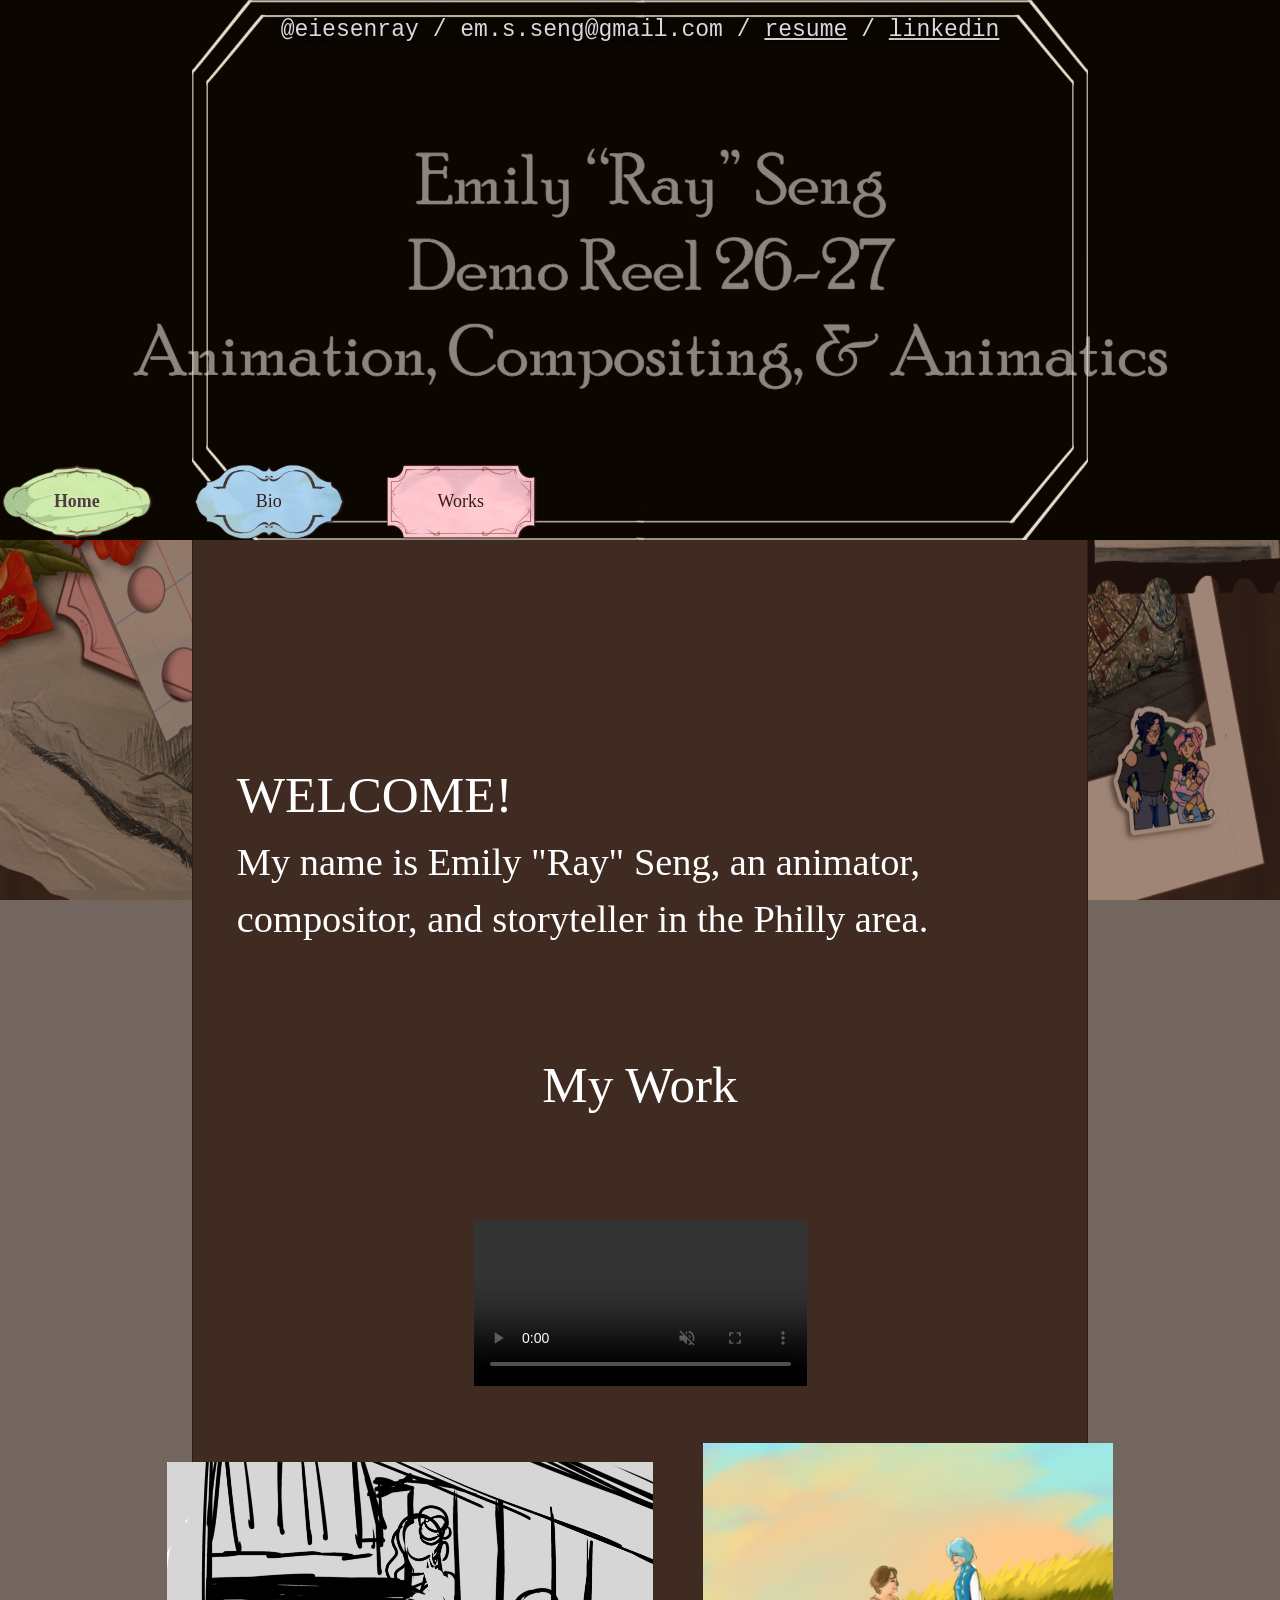
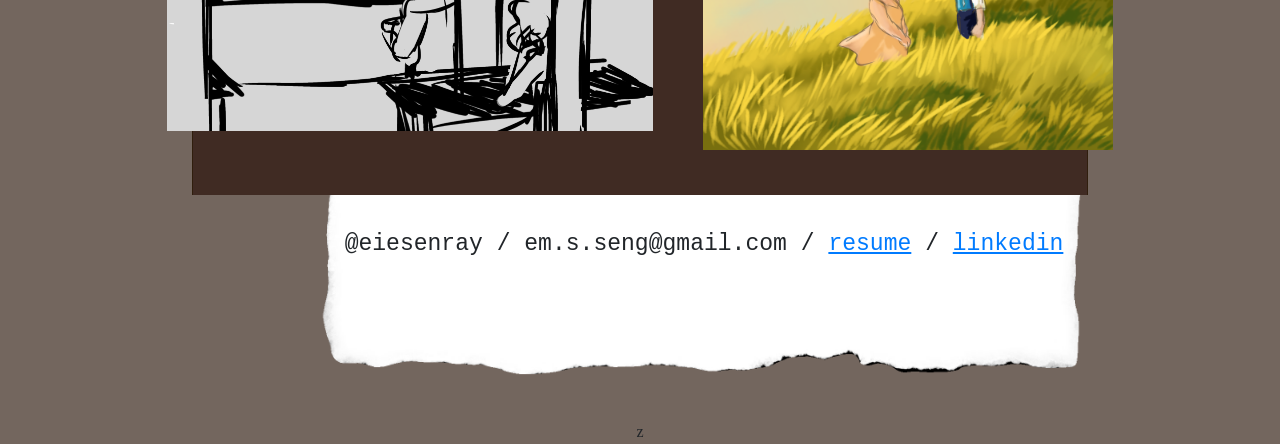
==== commit f6053769: "complete overhaul YUGE" ====
--- a/index.html
+++ b/index.html
@@ -3,71 +3,63 @@
 <head>
     <meta charset="UTF-8">
     <meta name="viewport" content="width=device-width, initial-scale=1.0">
-    <title>Emily Seng</title>
+    <title>Document</title>
     <link rel="stylesheet" href="https://cdn.jsdelivr.net/npm/bootstrap@4.3.1/dist/css/bootstrap.min.css" integrity="sha384-ggOyR0iXCbMQv3Xipma34MD+dH/1fQ784/j6cY/iJTQUOhcWr7x9JvoRxT2MZw1T" crossorigin="anonymous">
-    <link rel="stylesheet" href="style.css">
+    <link rel="stylesheet" href="./style.css">
     <link rel="stylesheet" href="./home.css">
     <script defer src="https://cdn.jsdelivr.net/npm/gsap@3.15/dist/gsap.min.js"></script>
 </head>
 <body>
     <div id="preHeader"></div>
     <header>
+        <video autoplay muted loop>
+            <source src="../assets/menu/Reel-26-27.webm">
+        </video>
+        <div class="overlay"></div>
         <div>
             <p>@eiesenray / em.s.seng@gmail.com / <a href="./assets/EMILY_SENG_Resume.pdf" download="Emily_Seng_Resume.pdf">resume</a> / <a href="https://www.linkedin.com/in/emily-ray-seng/" target="_blank">linkedin</a></p>
         </div>
     </header>
     <nav>
-        <a href="" class="active"><div>Who Am I?</div></a>
+        <a href="" class="active"><div>Home</div></a>
+        <a href="./bio/bio.html"><div>Bio</div></a>
         <a href="./works/works.html"><div>Works</div></a>
-        <a href=""><div>Projects</div></a>
+        <!-- <a href=""><div>Projects</div></a> -->
     </nav>
     <main>
-        <h1>Who am I?</h1>
-        <section class="bio">
-            <img src="./assets/home/EmilyPFP.png" alt="">
-            <article class="">
-                <p>Hello! My name is Emily “Ray” Seng.</p>
-                <p>I'm a rising junior in ANIM & VFX major at Drexel, working to graduate by June 2028 with a BS and a minor in teaching.</p>
+        <section class="flex-column">
+            <article>
+                <h2>WELCOME!</h2>
+                <p>My name is Emily "Ray" Seng, an animator, compositor, and storyteller in the Philly area.</p>
             </article>
-        </section>
-        <section class="bio2 flex-row-reverse">
-            <img src="./assets/home/museum.jpg" alt="picture">
-            
-            <article class="">
-                <p>Using Maya and Nuke, I have created immersive media that combines 3D modeling and film, and I’m currently aiming to work well in creating fluid and story-explored motion. I also work well in presenting ideas, writing stories and narratives, and working in 2D media.</p>
-            </article>
-        </section>
-        <section class="bio3">
-            <img src="./assets/home/filmDrawing.png" alt="picture">
-            <img src="./assets/home/PA-Media.png" alt="">
-            
-            <article class="">
-                <p>Post-graduation, I plan to seek entry in either a space meant for technical work in the animation industry in the Philadelphia region or work to support students in the same or adjacent field. I hope to be able to contribute to Philly's rich storytelling culture alongside my career goals.</p>
-            </article>
-        </section>
-        <section class="bio4">
-            <img src="./assets/home/StudentsRunGroupPic.jpg" alt="picture">
-        </section>
-        <section class="bio5">
-            <img src="./assets/home/SRPS_sticker.png" alt="picture">
-            <img src="./assets/home/SRPS_Emily.jpg" alt="">
-            
-            <article class="">
-                <p>In my free time, I am a junior leader at Student Run Philly Style, where I get to mentor students and assist with other leaders for races and runs!</p>
-            </article>
-        </section>
-        <section class="bio6">
-            <article class="">
-                <p>I am also engaging in making my own projects, which you see righttt here --></p>
-            </article>
+            <h2>My Work</h2>
             <div></div>
         </section>
+        <section class="grid-container d-flex flex-column align-items-center justify-content-center">
+            <div class="d-flex">
+                <video id="work1" autoplay muted loop>
+                    <source src="./assets/works/ANIM211_01.webm">
+                </video>
+                <video id="work2" autoplay muted loop controls>
+                    <source src="./assets/works/Animation_Work26-27.mp4">
+                </video>
+                <video id="work3" autoplay muted loop>
+                    <source src="./assets/works/OrganicHandModel.mp4">
+                </video>
+            </div>
+            <div class="d-flex">
+                <img id="work4" src="./assets/works/animatic3.png" alt="">
+                <img id="work5" src="./assets/works/wowieHowRomantical.png" alt="">
+            </div>
+  
+        </section>
     </main>
+
     <footer>
         <div>
             <p>@eiesenray / em.s.seng@gmail.com / <a href="./assets/EMILY_SENG_Resume.pdf" target="_blank">resume</a> / <a href="https://www.linkedin.com/in/emily-ray-seng/" target="_blank">linkedin</a></p>
         </div>
     </footer>
-    <script src="code.js"></script>
+    <script src="./code.js"></script>
 </body>
-</html>+</html>z
--- a/style.css
+++ b/style.css
@@ -1,5 +1,7 @@
 :root {
+    --white: #FFFFFF;
     --light: #D9D9D9;
+    --background: #402B23;
     --dark: #301e0d;
     --darker: #382420;
     --primary: #533B43;
@@ -18,34 +20,53 @@
 }
 
 body {
-    background-color: var(--primary);
-    background-size: 50%;
+    background: url("./assets/menu/background2.png");
+    background-color: #3D2B20B8;
+    background-size: 100% 100%;
     display: flex;
     flex-direction: column;
     align-items: center;
+    background-repeat: no-repeat;
+    background-attachment: fixed;
+    background-blend-mode: overlay;
 }
 
 header {
     background: url("./assets/works/philly1.png");
     background-size: 100% 320%;
     background-position: 0% 20%;
-    background-color: rgb(0, 0, 0, 0.4);
     background-blend-mode: overlay;
+    background-color: rgba(0, 0, 0, 1);
     height: 60vh;
     width: 100vw;
-    display: flex;
-    justify-content: center;
-    align-items: center;
     color: var(--light);
+    overflow: hidden;
+}
+
+header .overlay {
+    position: absolute;
+    height: 60vh;
+    width: 100vw;
+    background: rgba(23, 13, 0, 0.5);
+}
+
+header video {
+    position: absolute;
+    width: 100vw;
+    height: 60vh;
+    object-fit: cover;
 }
 
 header div {
+    position: absolute;
     background: url(./assets/menu/line_cover.png);
     background-size: 100% 100%;
-    height: 100%;
+    height: 60vh;
     width: 70%;
     display: flex;
     justify-content: center;
+    left: 50%;
+    transform: translateX(-50%);
 }
 
 header div p {
@@ -69,25 +90,27 @@
 nav {
     font-family: "Lancelot", serif;
     font-weight: 400;
-    font-size: 1.66vw;
+    font-size: 1.4vw;
     display: flex;
-    background: url("./assets/menu/navBar.png");
+    /* background: url("./assets/menu/navBar.png"); */
     background-size: auto 100%;
     background-color: var(--secondary);
     background-position: 4.54% 0;
-    height: 5.21vw;
+    /* height: 5.21vw; */
+    height: 0;
     width: 100vw;
-    align-items: center;
-    justify-content: center;
-    gap: 10vw;
-    border: 3px var(--dark);
-    border-style: solid none;
+    /* align-items: center;
+    justify-content: center; */
+    gap: 3vw;
+    /* border: 3px var(--dark);
+    border-style: solid none; */
     z-index: 10;
+    transform: translateY(-6vw);
 }
 
 nav div {
-    width: 20vw;
-    height: 10vw;
+    width: 12vw;
+    height: 6vw;
     display: flex;
     align-items: center;
     justify-content: center;
@@ -110,13 +133,18 @@
     background-size: 100% 100%;
 }
 
+nav a:nth-child(4) div {
+    background: url("./assets/menu/navBtn2.png");
+    background-size: 100% 100%;
+}
+
 nav div:hover {
     transform: scale(110%);
 }
 
 nav a {
     text-decoration: none;
-    color: white;
+    color: var(--secondary);
     z-index: 1;
 }
 
@@ -134,7 +162,7 @@
 main {
     display: flex;
     flex-direction: column;
-    background: var(--light);
+    background: var(--background);
     width: 70vw;
     border: 1px var(--dark);
     border-style: none solid;
--- a/home.css
+++ b/home.css
@@ -1,193 +1,66 @@
-/* header {
-    background-color: var(--primary);
-    height: 60vh;
-    display: flex;
+body {
+    font-family: "Instrument Serif", serif;
+    font-weight: 400;
+    font-style: normal;
+}
+
+h1 {
+    position: absolute;
+    font-size: 9vw;
+    font-family: "Instrument Serif", serif;
+    font-weight: 400;
+    font-style: normal;
+    translate: -5vw 0;
+}
+
+h2 {
+    font-size: 4vw;
+}
+
+main {
+    color: var(--white);
+    align-items: center;
+}
+
+main article {
+    padding: 20% 5% 10% 5%;
+}
+
+main p {
+    font-family: "Instrument Serif", serif;
+    font-weight: 400;
+    font-size: 3vw;
+}
+
+.grid-container {
+    gap: 50px;
+    width: 100vw;
+}
+
+.grid-container div {
+    gap: 50px;
+    width: 100vw;
     justify-content: center;
     align-items: center;
-    color: var(--light);
 }
 
-#preHeader {
-    background-color: var(--accent);
-    height: 100vh;
-} */
-
-main h1 {
-    padding: 8.33vw 0 0 7vw;
-    font-family: "Intel One Mono", monospace;
-    font-weight: 600;
-    font-size: 6vw;
+#work1 {
+    width: 28vw;
 }
 
-img {
-    /* border: dashed 15px pink; */
-    box-shadow: 0.35vw 0.35vw 1vw black;
+#work2 {
+    width: 26vw;
 }
 
-.bio {
-    gap: 1.5vw;
-    padding: 8% 0;
+#work3 {
+    width: 28vw;
 }
 
-.bio img {
-    position: relative;
-    top: -2vh;
-    width: 36vw;
-    box-shadow: none;
-    margin-left: -16vw;
-    z-index: 1;
+#work4 {
+    width: 38vw;
+    height: 21vw;
 }
 
-.bio article {
-    height: 39vw;
-    width: 39vw;
-    padding: 10%;
-    background: url("./assets/textBG/infoBox1.png");
-    background-size: 100% 100%;
-    display: flex;
-    flex-direction: column;
-    justify-content: center;
-    text-align: center;
-    margin-right: -15vw;
+#work5 {
+    width: 32vw;
 }
-
-.bio2 img {
-    width: 25vw;
-    z-index: 1;
-    margin-right: 3vw;
-}
-
-.bio2 article {
-    position: relative;
-    left: -10vw;
-    top: 15vh;
-    margin-right: -20vw;
-    background: url("./assets/textBG/linedPaper1.png");
-    background-size: 100% 100%;
-    height: 31vw;
-    width: 75vw;
-    padding: 0% 15%;
-    display: flex;
-    flex-direction: column;
-    justify-content: center;
-}
-
-.bio2 article p {
-    width: 95%;
-}
-
-.bio3 {
-    height: 100vh;
-    width: 100vw;
-    background-size: 100% 100%;
-    margin-left: -7vw;
-    padding-top: 20%
-}
-
-.bio3 img:nth-child(1) {
-    position: absolute;
-    margin-top: 0;
-    width: 62vw;
-    transform: rotate(-17deg);
-    translate: -52% 5%;
-}
-
-.bio3 img:nth-child(2) {
-    width: 22vw;
-    transform: rotate(-15deg);
-    translate: 0% 62%;
-    box-shadow: none;
-    z-index: 1;
-}
-
-.bio3 article {
-    position: relative;
-    top: 20vh;
-    left: -5vw;
-    z-index: 0;
-    background: url("./assets/textBG/greyBox.png");
-    background-size: 100% 100%;
-    height: 33vw;
-    width: 65vw;
-    display: flex;
-    align-items: center;
-    padding: 0 10%;
-    text-align: center;
-}
-
-.bio4 {
-    display: block;
-    padding: 35vh 0 0 0;
-    position: relative;
-    top: 15vh;
-    left: -10vw;
-}
-
-.bio4 img {
-    width: 52vw;
-}
-
-.bio5 img:nth-child(1) {
-    width: 30%;
-    transform: rotate(-10deg);
-    box-shadow: none;
-    margin-left: -5vw;
-}
-
-
-.bio5 {
-    height: 70vh;
-    width: 84vw;
-    background: url("./assets/textBG/SRPS_infoBox.png");
-    background-size: 100% 100%;
-    margin-left: -5vw;
-}
-
-.bio5 img:nth-child(1) {
-    width: 30%;
-    transform: rotate(-10deg);
-    box-shadow: none;
-    margin-left: -5vw;
-}
-
-.bio5 img:nth-child(2) {
-    position: relative;
-    top: 20%;   
-    height: 80vh;
-    z-index: 1;
-}
-
-.bio5 article {
-    padding: 5%;
-}
-
-.bio6 {
-    padding: 45% 0 20% 0;
-    justify-content:space-around;
-}
-
-.bio6 article {
-    width: 25%;
-    margin-left: 5%;
-}
-
-.bio6 div {
-    position: relative;
-    left: 0;
-    top: -5.21vw;
-    background:var(--light);
-    width: 30vw;
-    height: 20vh;
-    border: solid 2px var(--dark);
-}
-
-.bio6 div::after {
-    content: "fas";
-    width: 30vw;
-    height: 20vh;
-    background: var(--dark);
-    position: absolute;
-    transform: translateX(30%) translateY(70%);
-    z-index: 1;
-    border: solid 2px var(--light);
-}
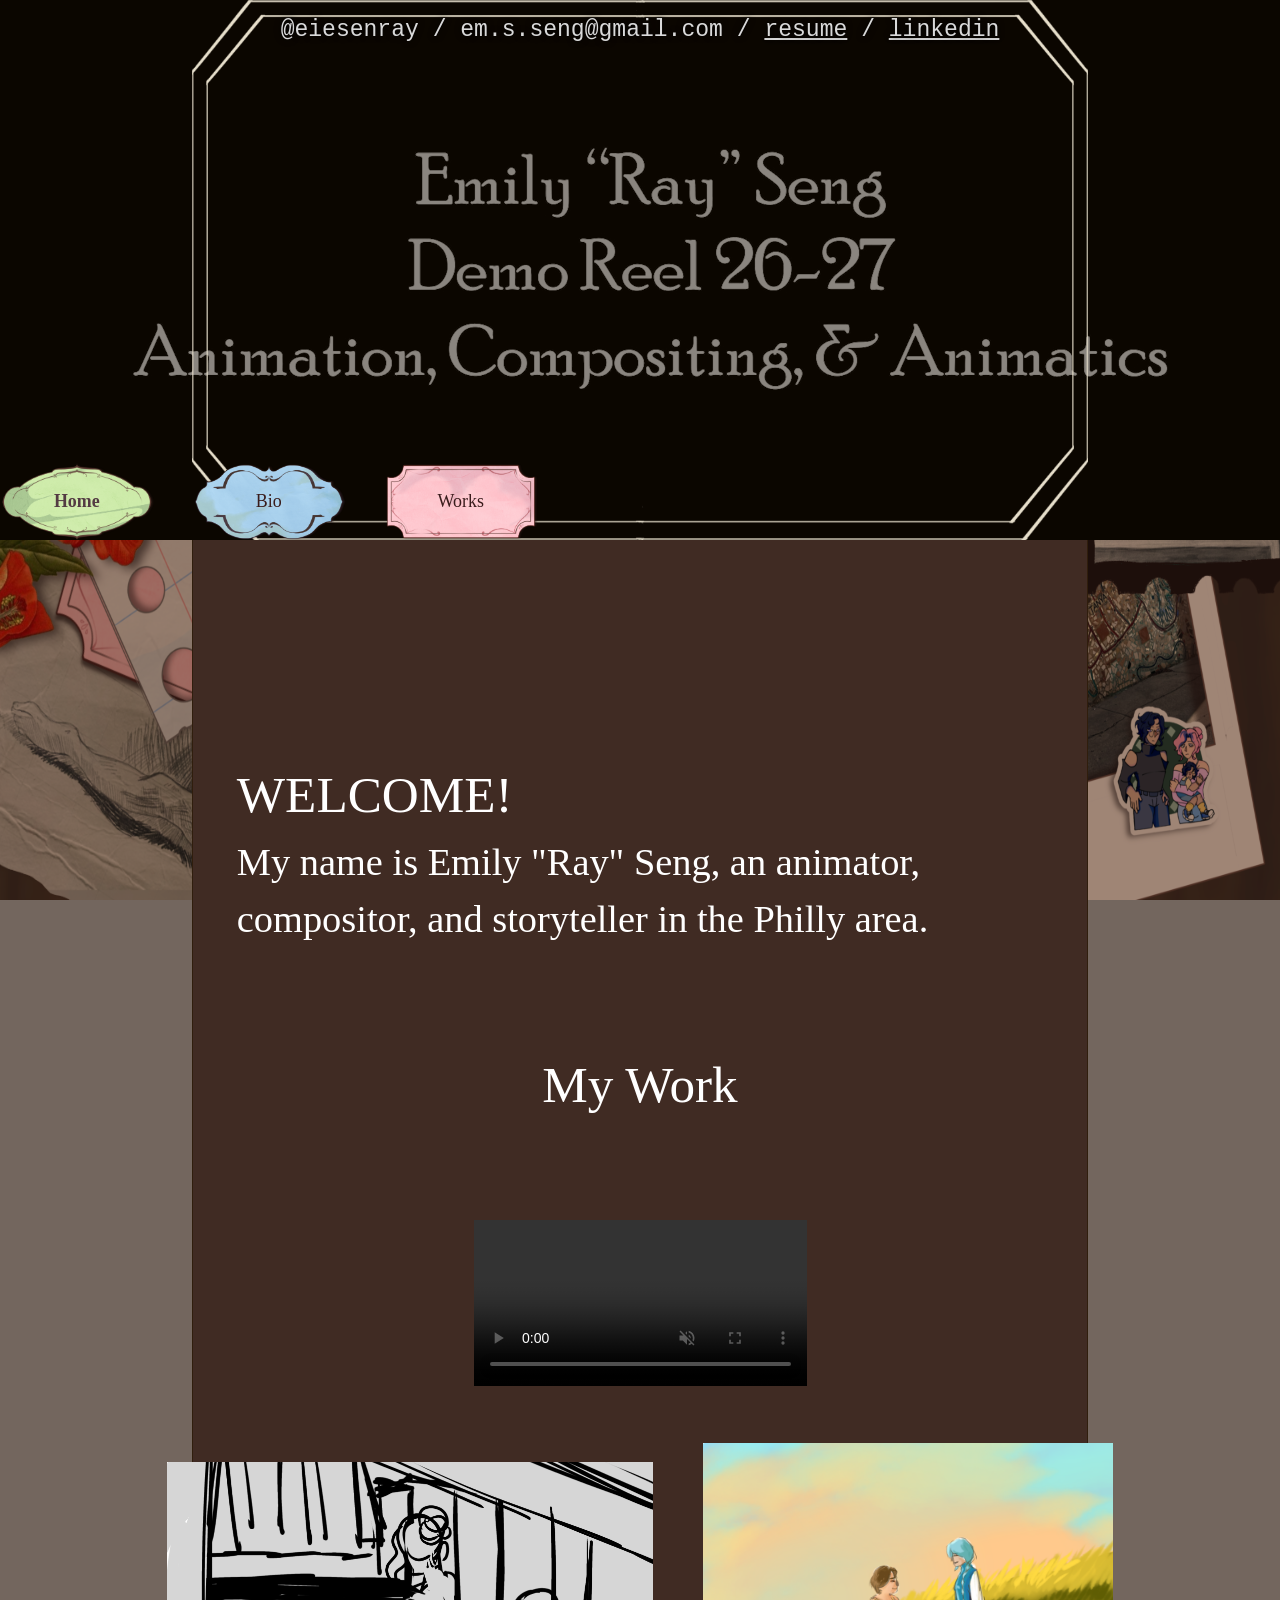
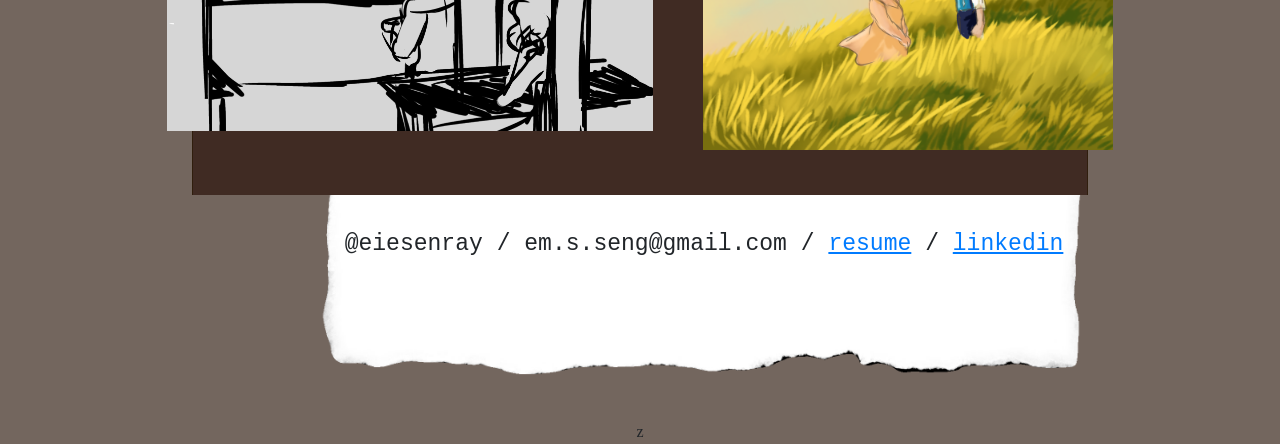
==== commit 3ea6ee97: "fixed video link" ====
--- a/index.html
+++ b/index.html
@@ -13,7 +13,7 @@
     <div id="preHeader"></div>
     <header>
         <video autoplay muted loop>
-            <source src="../assets/menu/Reel-26-27.webm">
+            <source src="./assets/menu/Reel-26-27.webm">
         </video>
         <div class="overlay"></div>
         <div>
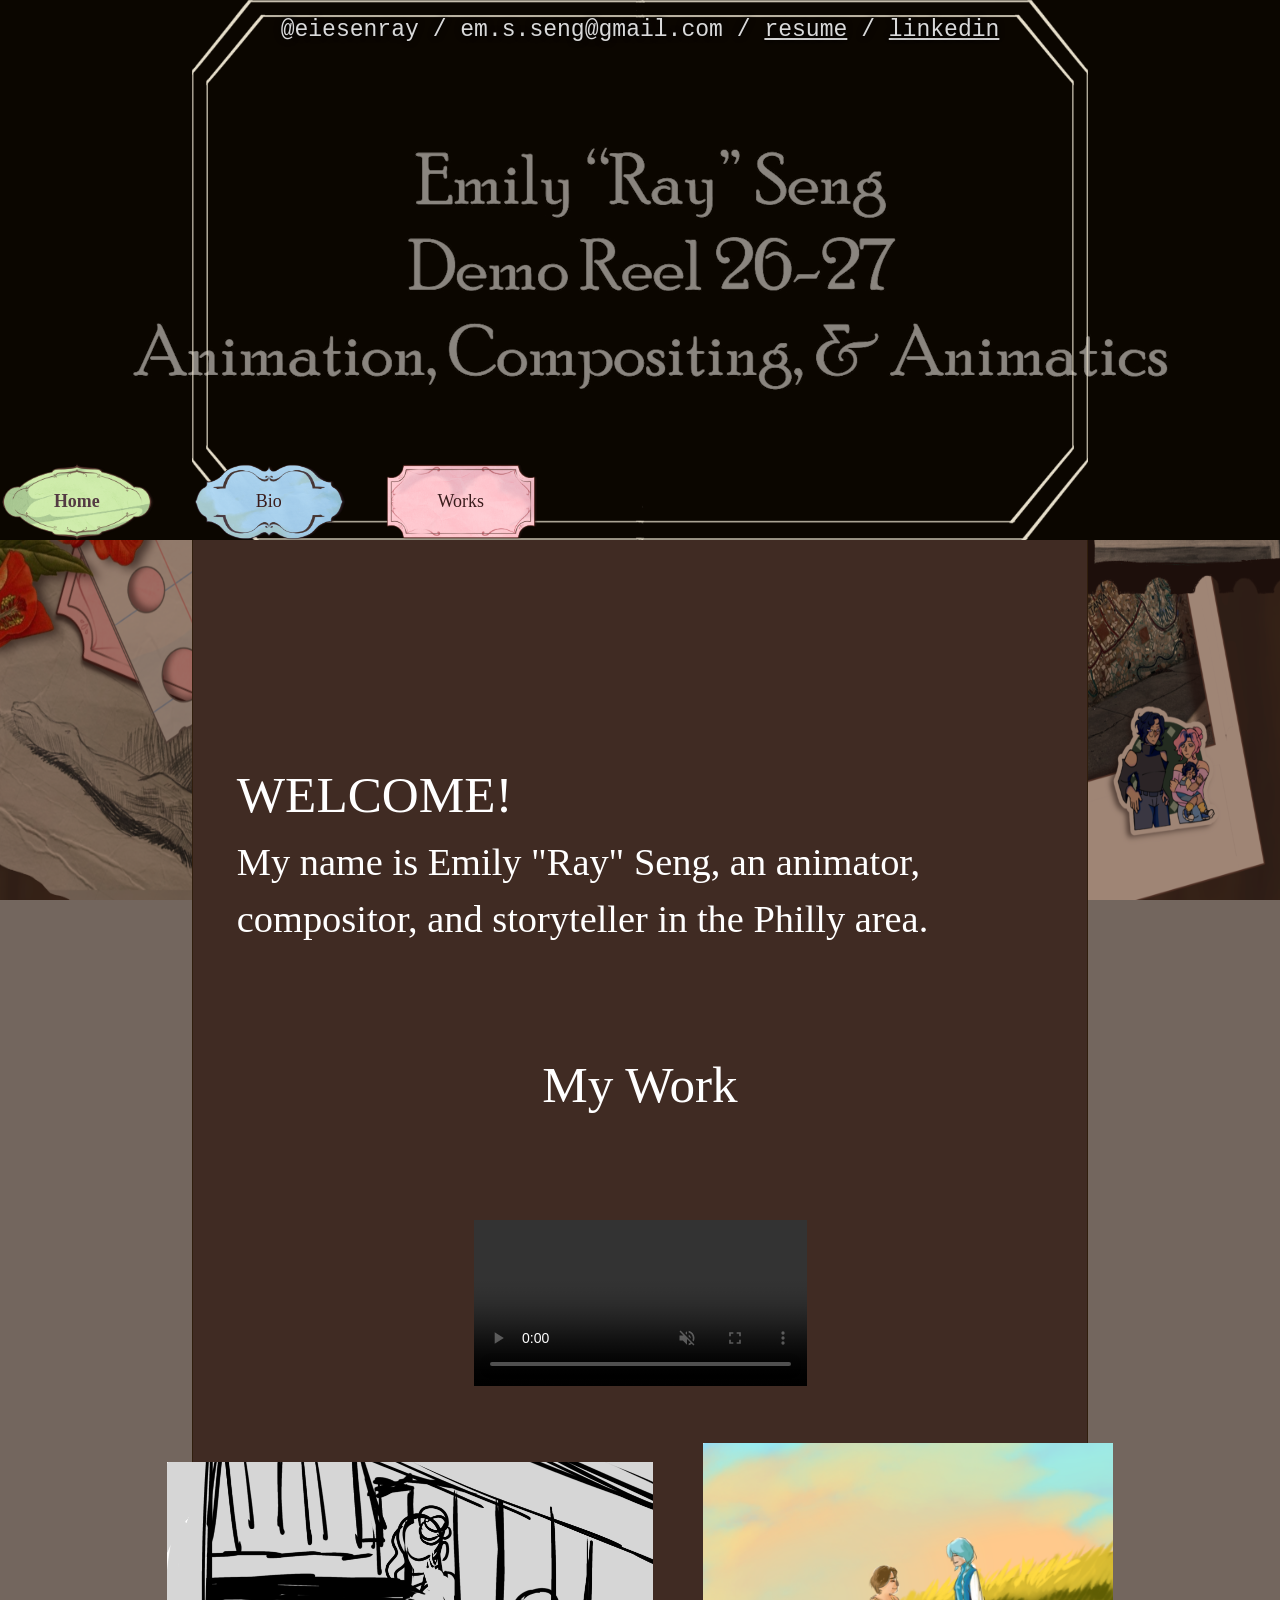
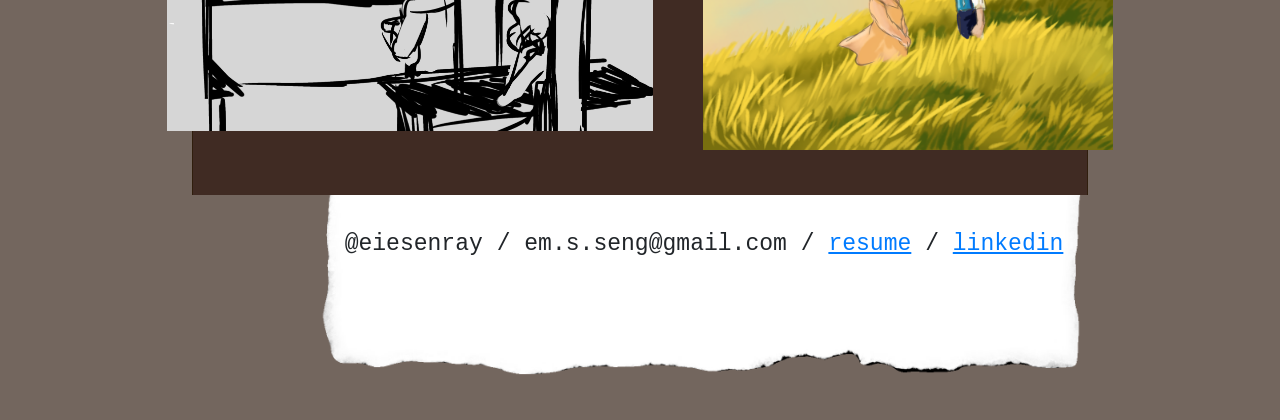
==== commit c50b3c46: "fixed layout for Concept Art section and added tool icons on the Works page" ====
--- a/index.html
+++ b/index.html
@@ -62,4 +62,4 @@
     </footer>
     <script src="./code.js"></script>
 </body>
-</html>z+</html>
--- a/home.css
+++ b/home.css
@@ -63,4 +63,4 @@
 
 #work5 {
     width: 32vw;
-}
+}
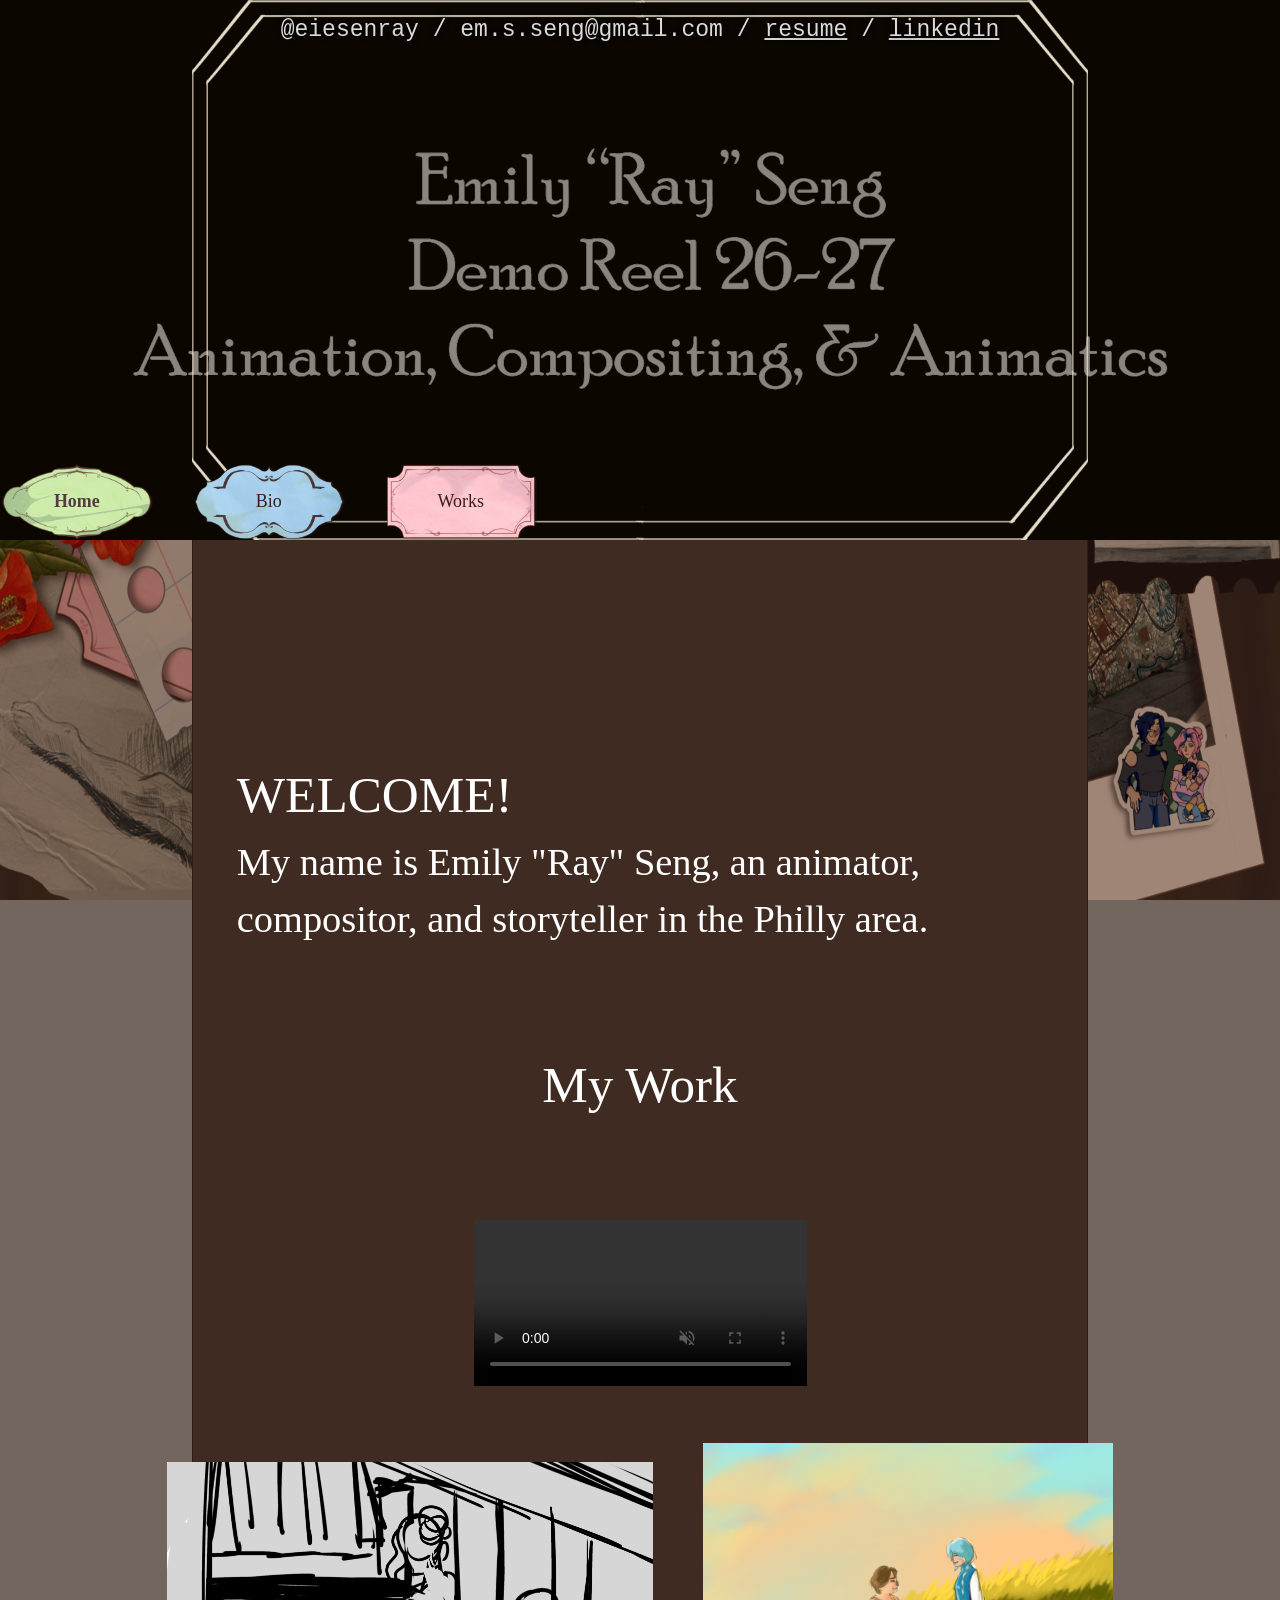
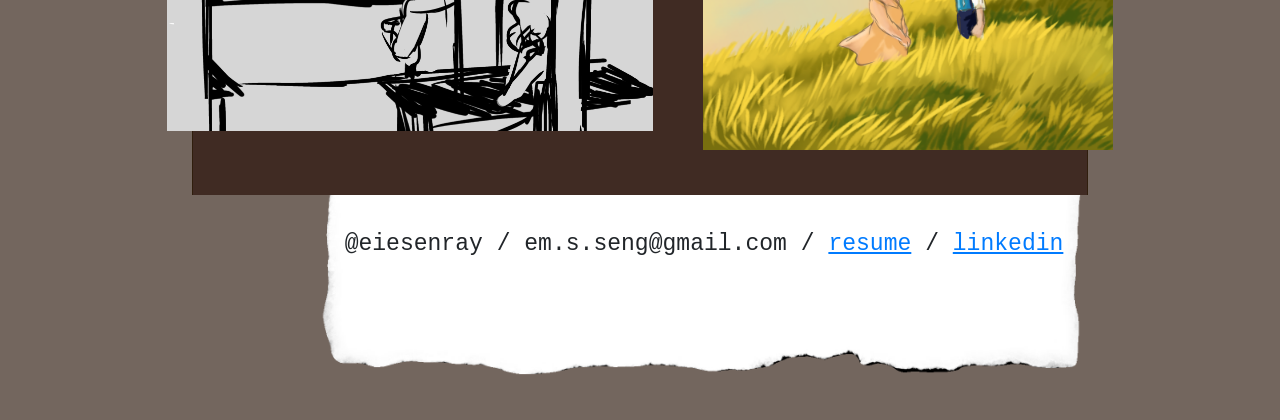
==== commit ae422aa1: "added page document title (tab)" ====
--- a/index.html
+++ b/index.html
@@ -3,7 +3,7 @@
 <head>
     <meta charset="UTF-8">
     <meta name="viewport" content="width=device-width, initial-scale=1.0">
-    <title>Document</title>
+    <title>Emily Seng</title>
     <link rel="stylesheet" href="https://cdn.jsdelivr.net/npm/bootstrap@4.3.1/dist/css/bootstrap.min.css" integrity="sha384-ggOyR0iXCbMQv3Xipma34MD+dH/1fQ784/j6cY/iJTQUOhcWr7x9JvoRxT2MZw1T" crossorigin="anonymous">
     <link rel="stylesheet" href="./style.css">
     <link rel="stylesheet" href="./home.css">
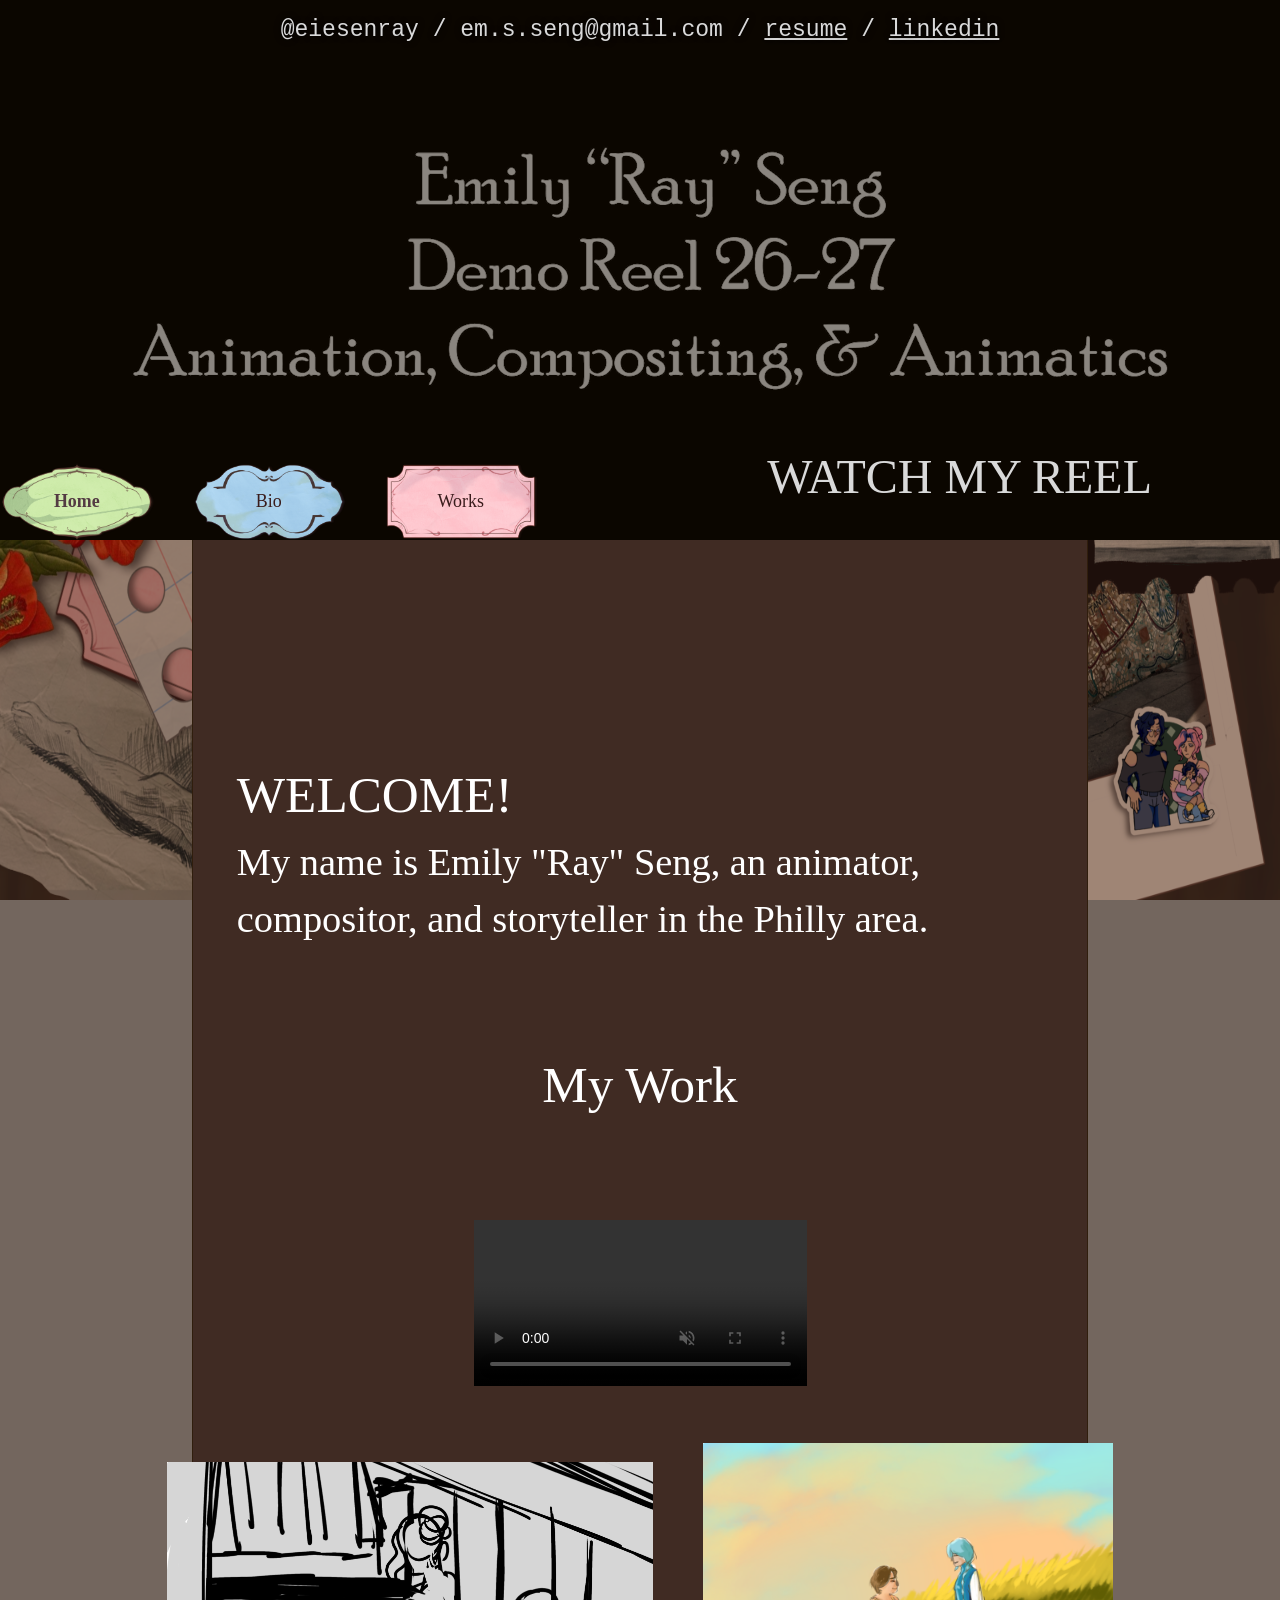
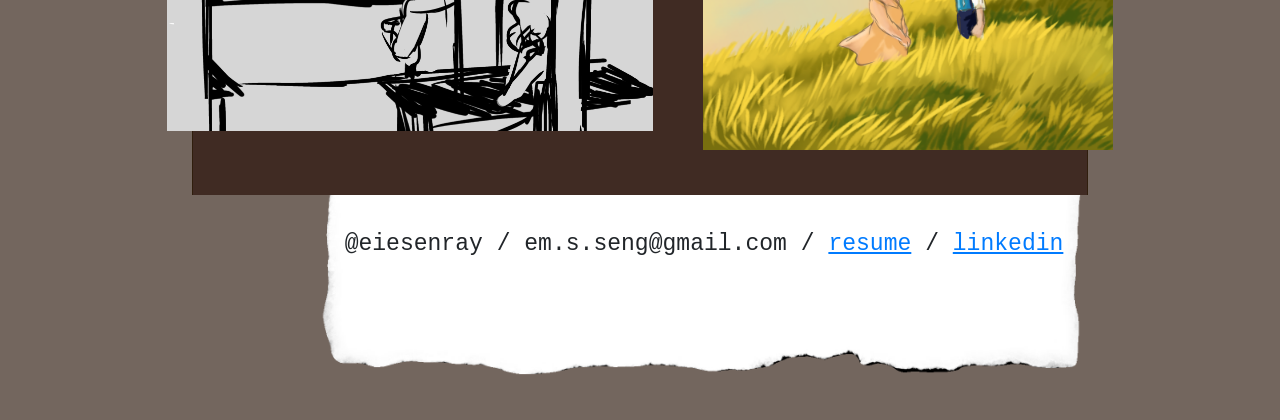
==== commit f29a896e: "updated links and changed hero section frame" ====
--- a/index.html
+++ b/index.html
@@ -12,6 +12,7 @@
 <body>
     <div id="preHeader"></div>
     <header>
+        <a id="reel-link" href="https://vimeo.com/1231016407">WATCH MY REEL</a>
         <video autoplay muted loop>
             <source src="./assets/menu/Reel-26-27.webm">
         </video>
--- a/style.css
+++ b/style.css
@@ -29,6 +29,7 @@
     background-repeat: no-repeat;
     background-attachment: fixed;
     background-blend-mode: overlay;
+    overflow-x: hidden;
 }
 
 header {
@@ -52,21 +53,20 @@
 
 header video {
     position: absolute;
-    width: 100vw;
+    width: 100%;
     height: 60vh;
     object-fit: cover;
 }
 
 header div {
     position: absolute;
-    background: url(./assets/menu/line_cover.png);
-    background-size: 100% 100%;
-    height: 60vh;
-    width: 70%;
+    background: url(./assets/menu/WIDEfRAME.png);
+    background-size: 100% 100%;
+    height: 60vh;
+    width: 100%;
     display: flex;
     justify-content: center;
-    left: 50%;
-    transform: translateX(-50%);
+    left: 0;
 }
 
 header div p {
@@ -80,11 +80,22 @@
     text-decoration: underline;
 }
 
+header #reel-link {
+    position: absolute;
+    color: var(--light);
+    top: 49vh;
+    right: 10vw;
+    font-size: 3rem;
+    z-index: 10;
+    font-family: "Instrument Serif", serif;
+    opacity: 0;
+}
 
 #preHeader {
-    background-color: var(--primary);
+    background-color: var(--background);
     height: 100vh;
-    width: 100vw;
+    width: 100%;
+    opacity: 0;
 }
 
 nav {
@@ -98,7 +109,7 @@
     background-position: 4.54% 0;
     /* height: 5.21vw; */
     height: 0;
-    width: 100vw;
+    width: 100%;
     /* align-items: center;
     justify-content: center; */
     gap: 3vw;
